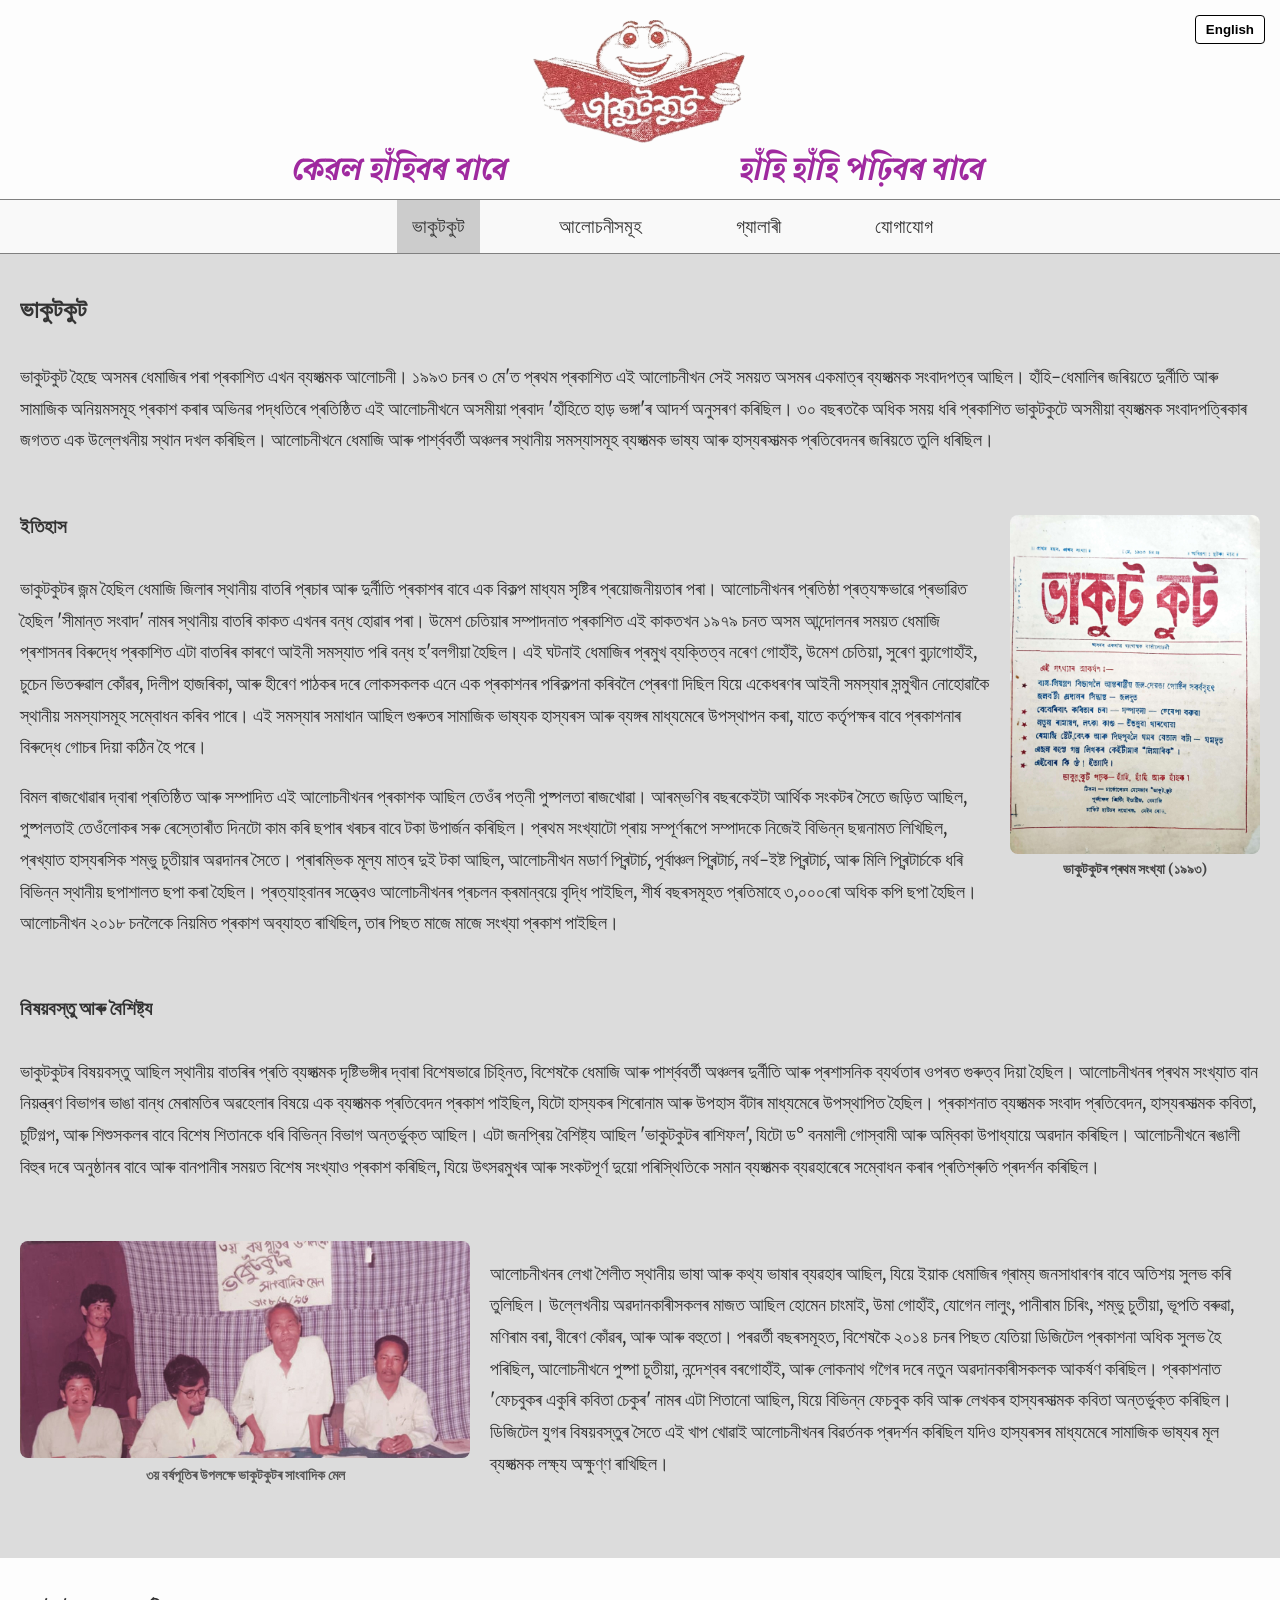
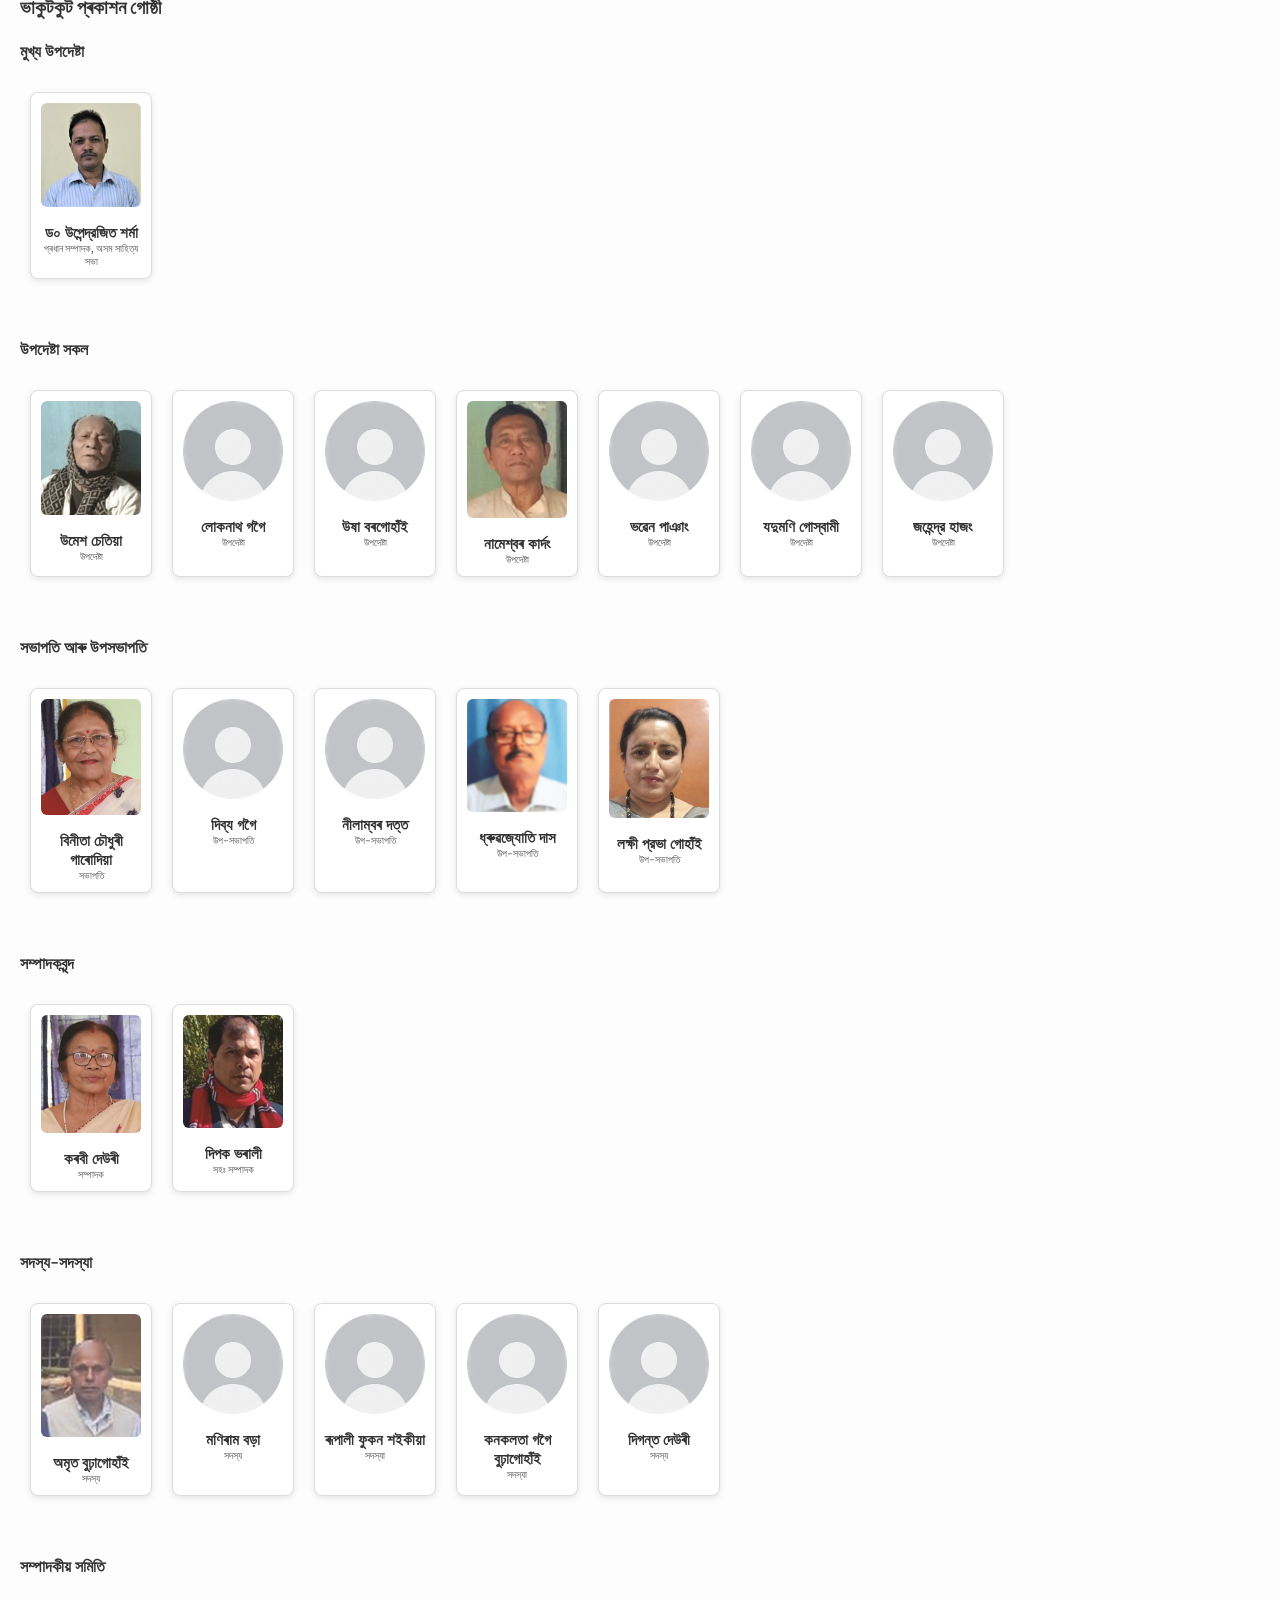
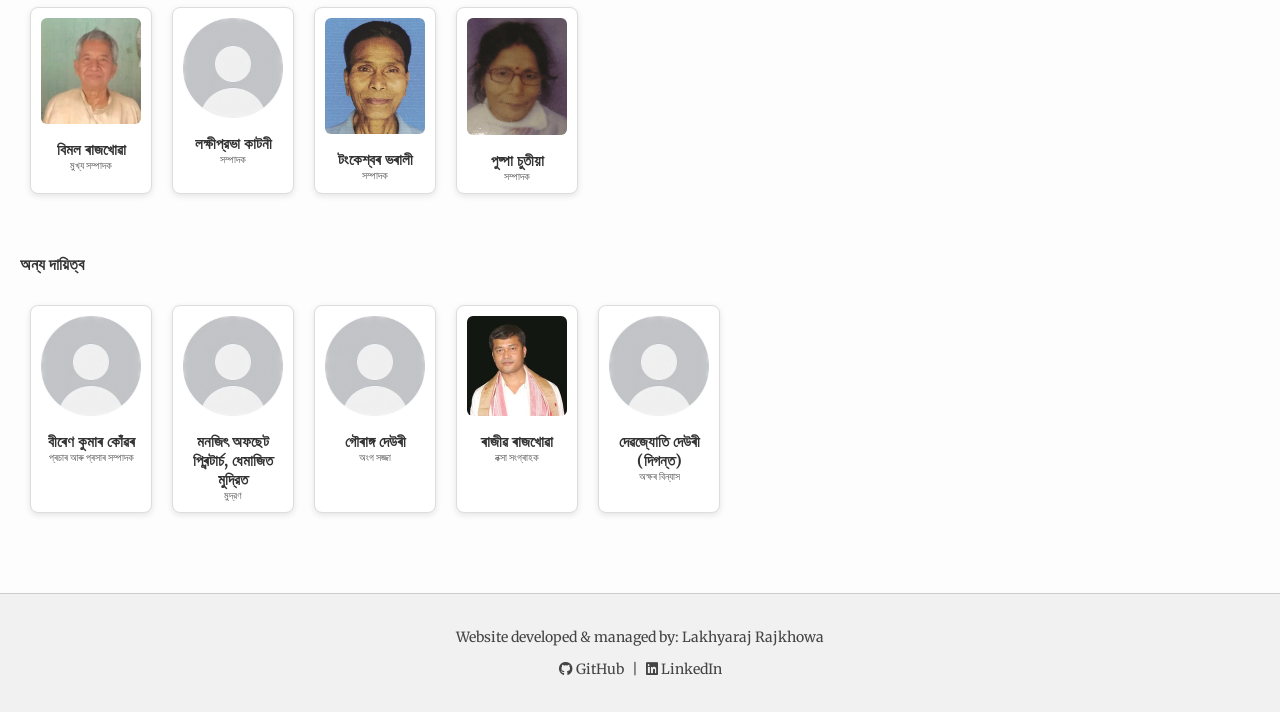
==== index.html @ 88f2692a "Added structured data" ====
<!DOCTYPE html>
<html lang="as">

<head>
  <meta charset="UTF-8">
  <meta name="viewport" content="width=device-width, initial-scale=1.0">
  <title>Bhakutkut</title>

  <meta name="description"
    content="ভাকুটকুট - অসমৰ একমাত্ৰ হাস্য-ব্যংগ বাৰ্তালোচনী | Bhakutkut - Assam's only satirical magazine since 1993." />
  <meta name="keywords"
    content="ভাকুটকুট, হাস্য, ব্যংগ, অসম, ব্যংগ পত্রিকা, Assamese satire, Assamese magazine, Bhakutkut, Assam literature, bhakutkut, vakutkut, bakutkut, bhakutkut printers, bhakut kut, Bhakut kut" />
  <meta name="author" content="ভাকুটকুট প্ৰকাশন গোষ্ঠী | Bhakutkut Publication Group" />

  <meta property="og:title" content="ভাকুটকুট | Bhakutkut " />
  <meta property="og:description"
    content="অসমৰ একমাত্ৰ হাস্য-ব্যংগ বাৰ্তালোচনী | Assam's only satirical magazine since 1993." />
  <meta property="og:url" content="https://bhakutkut.com/" />
  <meta property="og:image" content="https://bhakutkut.com/assets/bhakutkut-preview.jpg" />
  <meta property="og:type" content="website" />

  <meta name="twitter:card" content="summary_large_image" />
  <meta name="twitter:title" content="ভাকুটকুট | Bhakutkut" />
  <meta name="twitter:description"
    content="Assam’s longest running humorous magazine, born in Dhemaji, 1993. Still biting with wit." />
  <meta name="twitter:image" content="https://bhakutkut.com/assets/bhakutkut-preview.jpg" />

  <script type="application/ld+json">
{
  "@context": "https://schema.org",
  "@type": "Organization",
  "name": "Bhakutkut",
  "alternateName": "ভাকুটকুট",
  "url": "https://bhakutkut.com",
  "logo": "https://bhakutkut.com/assets/bhakutkut-preview.jpg",
  "sameAs": [
    "https://github.com/lakhyarajrajkhowa",
    "https://www.linkedin.com/in/lakhyaraj-rajkhowa-885205292/"
  ],
  "founder": {
    "@type": "Person",
    "name": "Bimal Rajkhowa",
    "jobTitle": "Founder & Editor-in-Chief"
  },
  "description": "Bhakutkut is an Assamese satirical magazine founded in 1993 by Mr. Bimal Rajkhowa, aiming to expose social issues through humor.",
  "foundingDate": "1993-05-03",
  "foundingLocation": {
    "@type": "Place",
    "name": "Dhemaji, Assam, India"
  }
}
</script>


  <link href="https://fonts.googleapis.com/css2?family=Merriweather&display=swap" rel="stylesheet">
  <link href="https://fonts.googleapis.com/css2?family=Noto+Serif+Bengali&display=swap" rel="stylesheet">
  <link rel="preconnect" href="https://fonts.googleapis.com">
  <link rel="preconnect" href="https://fonts.gstatic.com" crossorigin>
  <link href="https://fonts.googleapis.com/css2?family=Galada&display=swap" rel="stylesheet">
  <link rel="stylesheet" href="https://cdnjs.cloudflare.com/ajax/libs/font-awesome/6.4.0/css/all.min.css">
  <link rel="stylesheet" href="style.css">
  <link rel="icon" href="https://bhakutkut.com/favicon.png" type="image/png">
  <style src="style.css"> </style>
</head>

<body>
  <header>
    <button id="language-toggle">English</button>

    <div class="logo-container">
      <img src="assets/logo.png" alt="ভাকুটকুট Logo" class="logo">
    </div>

    <div class="tagline">
      <p data-as="কেৱল হাঁহিবৰ বাবে" data-en="কেৱল হাঁহিবৰ বাবে">কেৱল হাঁহিবৰ বাবে</p>
      <p data-as="হাঁহি হাঁহি পঢ়িবৰ বাবে" data-en="হাঁহি হাঁহি পঢ়িবৰ বাবে">হাঁহি হাঁহি পঢ়িবৰ বাবে</p>
    </div>
  </header>

  <nav>
    <a href="index.html" data-as="ভাকুটকুট" data-en="About">ভাকুটকুট</a>
    <a href="publications.html" data-as="আলোচনীসমূহ" data-en="Publications">আলোচনীসমূহ</a>
    <a href="gallery.html" data-as="গ্যালাৰী" data-en="Gallery">গ্যালাৰী</a>
    <a href="contact.html" data-as="যোগাযোগ" data-en="Contact">যোগাযোগ</a>
  </nav>

  <div class="container">

    <section id="about">
      <h1 data-as="ভাকুটকুট" data-en="Bhakutkut">ভকুতকুট</h1>
      <div class="about-section">
        <div class="about-text">
          <p data-as="ভাকুটকুট হৈছে  অসমৰ ধেমাজিৰ পৰা প্ৰকাশিত এখন ব্যঙ্গাত্মক আলোচনী। ১৯৯৩ চনৰ ৩ মে'ত প্ৰথম প্ৰকাশিত এই আলোচনীখন সেই সময়ত অসমৰ একমাত্ৰ ব্যঙ্গাত্মক সংবাদপত্ৰ আছিল। হাঁহি-ধেমালিৰ জৰিয়তে দুৰ্নীতি আৰু সামাজিক অনিয়মসমূহ প্ৰকাশ কৰাৰ অভিনৱ পদ্ধতিৰে প্ৰতিষ্ঠিত এই আলোচনীখনে অসমীয়া প্ৰবাদ 'হাঁহিতে হাড় ভঙ্গা'ৰ আদৰ্শ অনুসৰণ কৰিছিল। ৩০ বছৰতকৈ অধিক সময় ধৰি প্ৰকাশিত ভাকুটকুটে অসমীয়া ব্যঙ্গাত্মক সংবাদপত্ৰিকাৰ জগতত এক উল্লেখনীয় স্থান দখল কৰিছিল। আলোচনীখনে ধেমাজি আৰু পাৰ্শ্ববৰ্তী অঞ্চলৰ স্থানীয় সমস্যাসমূহ ব্যঙ্গাত্মক ভাষ্য আৰু হাস্যৰসাত্মক প্ৰতিবেদনৰ জৰিয়তে তুলি ধৰিছিল।"
            data-en="Bhakutkut (Assamese: ভাকুটকুট) is a satirical magazine published from Dhemaji, Assam, India. First published on May 3, 1993, it was Assam's only satirical news magazine of its time. The magazine was founded with the unique approach of exposing corruption and social irregularities through humor and satire, following the Assamese proverb 'হাঁহিতে হাড় ভঙ্গা' (breaking bones through laughter). Published for over 30 years, Bhakutkut became a significant voice in Assamese satirical journalism, addressing local issues of Dhemaji and surrounding areas through witty commentary and humorous reporting.">
            ভাকুটকুট হৈছে অসমৰ ধেমাজিৰ পৰা প্ৰকাশিত এখন ব্যঙ্গাত্মক আলোচনী। ১৯৯৩ চনৰ ৩ মে'ত প্ৰথম প্ৰকাশিত এই আলোচনীখন
            সেই সময়ত অসমৰ একমাত্ৰ ব্যঙ্গাত্মক সংবাদপত্ৰ আছিল। হাঁহি-ধেমালিৰ জৰিয়তে দুৰ্নীতি আৰু সামাজিক অনিয়মসমূহ
            প্ৰকাশ কৰাৰ অভিনৱ পদ্ধতিৰে প্ৰতিষ্ঠিত এই আলোচনীখনে অসমীয়া প্ৰবাদ "হাঁহিতে হাড় ভঙ্গা"ৰ আদৰ্শ অনুসৰণ কৰিছিল।
            ৩০ বছৰতকৈ অধিক সময় ধৰি প্ৰকাশিত ভাকুটকুটে অসমীয়া ব্যঙ্গাত্মক সংবাদপত্ৰিকাৰ জগতত এক উল্লেখনীয়
            স্থান দখল কৰিছিল। আলোচনীখনে ধেমাজি আৰু পাৰ্শ্ববৰ্তী অঞ্চলৰ স্থানীয় সমস্যাসমূহ ব্যঙ্গাত্মক ভাষ্য আৰু
            হাস্যৰসাত্মক প্ৰতিবেদনৰ জৰিয়তে তুলি ধৰিছিল।
          </p>
        </div>
      </div>

      <figure class="right-figure">
        <img src="assets/cover/Bhakutkut_1st_edition_1993.jpg" loading="lazy" alt="First edition of Bhakutkut">
        <figcaption class="image-caption" data-as="ভাকুটকুটৰ প্ৰথম সংখ্যা (১৯৯৩)"
          data-en="First Edition of Bhakutkut (1993)">
          ভাকুটকুটৰ প্ৰথম সংখ্যা (১৯৯৩)
        </figcaption>
      </figure>


      <h3 data-as="ইতিহাস" data-en="History">The
        ইতিহাস</h3>

      <div class="about-section">
        <div class="about-text">
          <p data-as="ভাকুটকুটৰ জন্ম হৈছিল ধেমাজি জিলাৰ স্থানীয় বাতৰি প্ৰচাৰ আৰু দুৰ্নীতি প্ৰকাশৰ বাবে এক বিকল্প মাধ্যম সৃষ্টিৰ প্ৰয়োজনীয়তাৰ পৰা। আলোচনীখনৰ প্ৰতিষ্ঠা প্ৰত্যক্ষভাৱে প্ৰভাৱিত হৈছিল 'সীমান্ত সংবাদ' নামৰ স্থানীয় বাতৰি কাকত এখনৰ বন্ধ হোৱাৰ পৰা। উমেশ চেতিয়াৰ সম্পাদনাত প্ৰকাশিত এই কাকতখন ১৯৭৯ চনত অসম আন্দোলনৰ সময়ত ধেমাজি প্ৰশাসনৰ বিৰুদ্ধে প্ৰকাশিত এটা বাতৰিৰ কাৰণে আইনী সমস্যাত পৰি বন্ধ হ'বলগীয়া হৈছিল। এই ঘটনাই ধেমাজিৰ প্ৰমুখ ব্যক্তিত্ব নৰেণ গোহাঁই, উমেশ চেতিয়া, সুৰেণ বুঢ়াগোহাঁই, চুচেন ভিতৰুৱাল কোঁৱৰ, দিলীপ হাজৰিকা, আৰু হীৰেণ পাঠকৰ দৰে লোকসকলক এনে এক প্ৰকাশনৰ পৰিকল্পনা কৰিবলৈ প্ৰেৰণা দিছিল যিয়ে একেধৰণৰ আইনী সমস্যাৰ সন্মুখীন নোহোৱাকৈ স্থানীয় সমস্যাসমূহ সম্বোধন কৰিব পাৰে। এই সমস্যাৰ সমাধান আছিল গুৰুতৰ সামাজিক ভাষ্যক হাস্যৰস আৰু ব্যঙ্গৰ মাধ্যমেৰে উপস্থাপন কৰা, যাতে কৰ্তৃপক্ষৰ বাবে প্ৰকাশনাৰ বিৰুদ্ধে গোচৰ দিয়া কঠিন হৈ পৰে।"
            data-en="The inception of Bhakutkut emerged from the necessity to create an alternative platform for reporting local news and exposing corruption in Dhemaji district. The magazine's founding was directly influenced by the closure of 'Simanta Sambad', a local newspaper edited by Umesh Chetia, which had to shut down in 1979 due to legal troubles arising from a news report critical of the Dhemaji administration during the Assam Movement. This incident prompted a group of prominent Dhemaji personalities, including Naren Gohai, Umesh Chetia, Suren Burhagohain, Chusen Bhitoruwal Kowar, Dilip Hazarika, and Hiren Pathak, to conceptualize a publication that could address local issues without facing similar legal challenges. The solution was to present serious social commentary through the medium of humor and satire, making it difficult for authorities to file cases against the publication.">
            ভাকুটকুটৰ জন্ম হৈছিল ধেমাজি জিলাৰ স্থানীয় বাতৰি প্ৰচাৰ আৰু দুৰ্নীতি প্ৰকাশৰ বাবে এক বিকল্প মাধ্যম সৃষ্টিৰ
            প্ৰয়োজনীয়তাৰ পৰা। আলোচনীখনৰ প্ৰতিষ্ঠা প্ৰত্যক্ষভাৱে প্ৰভাৱিত হৈছিল "সীমান্ত সংবাদ" নামৰ স্থানীয় বাতৰি
            কাকত এখনৰ বন্ধ হোৱাৰ পৰা। উমেশ চেতিয়াৰ সম্পাদনাত প্ৰকাশিত এই কাকতখন ১৯৭৯ চনত অসম আন্দোলনৰ সময়ত ধেমাজি
            প্ৰশাসনৰ বিৰুদ্ধে প্ৰকাশিত এটা বাতৰিৰ কাৰণে আইনী সমস্যাত পৰি বন্ধ হ'বলগীয়া হৈছিল। এই ঘটনাই ধেমাজিৰ প্ৰমুখ
            ব্যক্তিত্ব নৰেণ গোহাঁই, উমেশ চেতিয়া, সুৰেণ বুঢ়াগোহাঁই, চুচেন ভিতৰুৱাল কোঁৱৰ, দিলীপ হাজৰিকা, আৰু হীৰেণ
            পাঠকৰ দৰে লোকসকলক এনে এক প্ৰকাশনৰ পৰিকল্পনা কৰিবলৈ প্ৰেৰণা দিছিল যিয়ে একেধৰণৰ আইনী সমস্যাৰ সন্মুখীন
            নোহোৱাকৈ স্থানীয় সমস্যাসমূহ সম্বোধন কৰিব পাৰে। এই সমস্যাৰ সমাধান আছিল গুৰুতৰ সামাজিক ভাষ্যক হাস্যৰস আৰু
            ব্যঙ্গৰ মাধ্যমেৰে উপস্থাপন কৰা, যাতে কৰ্তৃপক্ষৰ বাবে প্ৰকাশনাৰ বিৰুদ্ধে গোচৰ দিয়া কঠিন হৈ পৰে।
          </p>


          <p data-en="The magazine was founded and edited by Bimal Rajkhowa, whose wife Pushpalata Rajkhowa served as the publisher. The early years were marked by significant financial struggles, with Pushpalata working in their small restaurant during the day to earn money for printing costs. The first issue was almost entirely written by the editor himself under various pseudonyms, with contributions from noted humorist Shambhu Chutia. Initially priced at just two rupees, the magazine was printed at various local printing presses including Modern Printers, Purbanchal Printers, North-East Printers, and Mili Printers. Despite the challenges, the magazine's circulation grew steadily, with over 3,000 copies being printed monthly during its peak years. The magazine continued regular publication until 2018, with occasional issues appearing thereafter."
            data-as="বিমল ৰাজখোৱাৰ দ্বাৰা প্ৰতিষ্ঠিত আৰু সম্পাদিত এই আলোচনীখনৰ প্ৰকাশক আছিল তেওঁৰ পত্নী পুষ্পলতা ৰাজখোৱা। আৰম্ভণিৰ বছৰকেইটা আৰ্থিক সংকটৰ সৈতে জড়িত আছিল, পুষ্পলতাই তেওঁলোকৰ সৰু ৰেস্তোৰাঁত দিনটো কাম কৰি ছপাৰ খৰচৰ বাবে টকা উপাৰ্জন কৰিছিল। প্ৰথম সংখ্যাটো প্ৰায় সম্পূৰ্ণৰূপে সম্পাদকে নিজেই বিভিন্ন ছদ্মনামত লিখিছিল, প্ৰখ্যাত হাস্যৰসিক শম্ভু চুতীয়াৰ অৱদানৰ সৈতে। প্ৰাৰম্ভিক মূল্য মাত্ৰ দুই টকা আছিল, আলোচনীখন মডাৰ্ণ প্ৰিন্টাৰ্চ, পূৰ্বাঞ্চল প্ৰিন্টাৰ্চ, নৰ্থ-ইষ্ট প্ৰিন্টাৰ্চ, আৰু মিলি প্ৰিন্টাৰ্চকে ধৰি বিভিন্ন স্থানীয় ছপাশালত ছপা কৰা হৈছিল। প্ৰত্যাহ্বানৰ সত্ত্বেও আলোচনীখনৰ প্ৰচলন ক্ৰমান্বয়ে বৃদ্ধি পাইছিল, শীৰ্ষ বছৰসমূহত প্ৰতিমাহে ৩,০০০ৰো অধিক কপি ছপা হৈছিল। আলোচনীখন ২০১৮ চনলৈকে নিয়মিত প্ৰকাশ অব্যাহত ৰাখিছিল, তাৰ পিছত মাজে মাজে সংখ্যা প্ৰকাশ পাইছিল।">
            বিমল ৰাজখোৱাৰ দ্বাৰা প্ৰতিষ্ঠিত আৰু সম্পাদিত এই আলোচনীখনৰ প্ৰকাশক আছিল তেওঁৰ পত্নী পুষ্পলতা ৰাজখোৱা।
            আৰম্ভণিৰ বছৰকেইটা আৰ্থিক সংকটৰ সৈতে জড়িত আছিল, পুষ্পলতাই তেওঁলোকৰ সৰু ৰেস্তোৰাঁত দিনটো কাম কৰি ছপাৰ খৰচৰ
            বাবে টকা উপাৰ্জন কৰিছিল। প্ৰথম সংখ্যাটো প্ৰায় সম্পূৰ্ণৰূপে সম্পাদকে নিজেই বিভিন্ন ছদ্মনামত লিখিছিল,
            প্ৰখ্যাত হাস্যৰসিক শম্ভু চুতীয়াৰ অৱদানৰ সৈতে। প্ৰাৰম্ভিক মূল্য মাত্ৰ দুই টকা আছিল, আলোচনীখন মডাৰ্ণ
            প্ৰিন্টাৰ্চ, পূৰ্বাঞ্চল প্ৰিন্টাৰ্চ, নৰ্থ-ইষ্ট প্ৰিন্টাৰ্চ, আৰু মিলি প্ৰিন্টাৰ্চকে ধৰি বিভিন্ন স্থানীয়
            ছপাশালত ছপা কৰা হৈছিল। প্ৰত্যাহ্বানৰ সত্ত্বেও আলোচনীখনৰ প্ৰচলন ক্ৰমান্বয়ে বৃদ্ধি পাইছিল, শীৰ্ষ বছৰসমূহত
            প্ৰতিমাহে ৩,০০০ৰো অধিক কপি ছপা হৈছিল। আলোচনীখন ২০১৮ চনলৈকে নিয়মিত প্ৰকাশ অব্যাহত ৰাখিছিল, তাৰ পিছত মাজে
            মাজে সংখ্যা প্ৰকাশ পাইছিল।
          </p>

        </div>
      </div>


      <h3 data-as="বিষয়বস্তু আৰু বৈশিষ্ট্য" data-en="Content and Features">বিষয়বস্তু আৰু বৈশিষ্ট্য</h3>



      <div class="about-section">
        <div class="about-text">
          <p data-as="ভাকুটকুটৰ বিষয়বস্তু আছিল স্থানীয় বাতৰিৰ প্ৰতি ব্যঙ্গাত্মক দৃষ্টিভঙ্গীৰ দ্বাৰা বিশেষভাৱে চিহ্নিত, বিশেষকৈ ধেমাজি আৰু পাৰ্শ্ববৰ্তী অঞ্চলৰ দুৰ্নীতি আৰু প্ৰশাসনিক ব্যৰ্থতাৰ ওপৰত গুৰুত্ব দিয়া হৈছিল। আলোচনীখনৰ প্ৰথম সংখ্যাত বান নিয়ন্ত্ৰণ বিভাগৰ ভাঙা বান্ধ মেৰামতিৰ অৱহেলাৰ বিষয়ে এক ব্যঙ্গাত্মক প্ৰতিবেদন প্ৰকাশ পাইছিল, যিটো হাস্যকৰ শিৰোনাম আৰু উপহাস বঁটাৰ মাধ্যমেৰে উপস্থাপিত হৈছিল। প্ৰকাশনাত ব্যঙ্গাত্মক সংবাদ প্ৰতিবেদন, হাস্যৰসাত্মক কবিতা, চুটিগল্প, আৰু শিশুসকলৰ বাবে বিশেষ শিতানকে ধৰি বিভিন্ন বিভাগ অন্তৰ্ভুক্ত আছিল। এটা জনপ্ৰিয় বৈশিষ্ট্য আছিল 'ভাকুটকুটৰ ৰাশিফল', যিটো ড° বনমালী গোস্বামী আৰু অম্বিকা উপাধ্যায়ে অৱদান কৰিছিল। আলোচনীখনে ৰঙালী বিহুৰ দৰে অনুষ্ঠানৰ বাবে আৰু বানপানীৰ সময়ত বিশেষ সংখ্যাও প্ৰকাশ কৰিছিল, যিয়ে উৎসৱমুখৰ আৰু সংকটপূৰ্ণ দুয়ো পৰিস্থিতিকে সমান ব্যঙ্গাত্মক ব্যৱহাৰেৰে সম্বোধন কৰাৰ প্ৰতিশ্ৰুতি প্ৰদৰ্শন কৰিছিল।"
            data-en="Bhakutkut's content was characterized by its satirical approach to local news, particularly focusing on corruption and administrative failures in Dhemaji and surrounding areas. The magazine's first issue featured a satirical report about the flood control department's negligence in repairing broken embankments, presented through humorous headlines and mock awards. The publication included various sections such as satirical news reports, humorous poetry, short stories, and a special children's section. One of the popular features was 'Bhakutkutor Rashifa' (Bhakutkut's Horoscope), contributed by Dr. Banmali Goswami and Ambika Upadhyay. The magazine also published special issues for occasions like Rangali Bihu and during flood seasons, demonstrating its commitment to addressing both festive and crisis situations with equal satirical treatment.">
            ভাকুটকুটৰ বিষয়বস্তু আছিল স্থানীয় বাতৰিৰ প্ৰতি ব্যঙ্গাত্মক দৃষ্টিভঙ্গীৰ দ্বাৰা বিশেষভাৱে চিহ্নিত, বিশেষকৈ
            ধেমাজি আৰু পাৰ্শ্ববৰ্তী অঞ্চলৰ দুৰ্নীতি আৰু প্ৰশাসনিক ব্যৰ্থতাৰ ওপৰত গুৰুত্ব দিয়া হৈছিল। আলোচনীখনৰ প্ৰথম
            সংখ্যাত বান নিয়ন্ত্ৰণ বিভাগৰ ভাঙা বান্ধ মেৰামতিৰ অৱহেলাৰ বিষয়ে এক ব্যঙ্গাত্মক প্ৰতিবেদন প্ৰকাশ পাইছিল,
            যিটো হাস্যকৰ শিৰোনাম আৰু উপহাস বঁটাৰ মাধ্যমেৰে উপস্থাপিত হৈছিল। প্ৰকাশনাত ব্যঙ্গাত্মক সংবাদ প্ৰতিবেদন,
            হাস্যৰসাত্মক কবিতা, চুটিগল্প, আৰু শিশুসকলৰ বাবে বিশেষ শিতানকে ধৰি বিভিন্ন বিভাগ অন্তৰ্ভুক্ত আছিল। এটা
            জনপ্ৰিয় বৈশিষ্ট্য আছিল "ভাকুটকুটৰ ৰাশিফল", যিটো ড° বনমালী গোস্বামী আৰু অম্বিকা উপাধ্যায়ে অৱদান কৰিছিল।
            আলোচনীখনে ৰঙালী বিহুৰ দৰে অনুষ্ঠানৰ বাবে আৰু বানপানীৰ সময়ত বিশেষ সংখ্যাও প্ৰকাশ কৰিছিল, যিয়ে উৎসৱমুখৰ আৰু
            সংকটপূৰ্ণ দুয়ো পৰিস্থিতিকে সমান ব্যঙ্গাত্মক ব্যৱহাৰেৰে সম্বোধন কৰাৰ প্ৰতিশ্ৰুতি প্ৰদৰ্শন কৰিছিল।
          </p>
        </div>
      </div>


      <figure class="left-figure">
        <img src="assets/gallery/Bhakutkut_3rd_year_meet.jpg" loading="lazy"
          alt="3rd Anniversary Press Conference of Bhakutkut">
        <figcaption class="image-caption" data-as="৩য় বর্ষপূতিৰ উপলক্ষে ভাকুটকুটৰ সাংবাদিক মেল "
          data-en="3rd Anniversary Press Conference of Bhakutkut">
          ৩য় বর্ষপূতিৰ উপলক্ষে ভাকুটকুটৰ সাংবাদিক মেল
        </figcaption>
      </figure>
      <div class="about-section">
        <div class="about-text">
          <p data-as="আলোচনীখনৰ লেখা শৈলীত স্থানীয় ভাষা আৰু কথ্য ভাষাৰ ব্যৱহাৰ আছিল, যিয়ে ইয়াক ধেমাজিৰ গ্ৰাম্য জনসাধাৰণৰ বাবে অতিশয় সুলভ কৰি তুলিছিল। উল্লেখনীয় অৱদানকাৰীসকলৰ মাজত আছিল হোমেন চাংমাই, উমা গোহাঁই, যোগেন লালুং, পানীৰাম চিৰিং, শম্ভু চুতীয়া, ভূপতি বৰুৱা, মণিৰাম বৰা, বীৰেণ কোঁৱৰ, আৰু আৰু বহুতো। পৰৱৰ্তী বছৰসমূহত, বিশেষকৈ ২০১৪ চনৰ পিছত যেতিয়া ডিজিটেল প্ৰকাশনা অধিক সুলভ হৈ পৰিছিল, আলোচনীখনে পুষ্পা চুতীয়া, নন্দেশ্বৰ বৰগোহাঁই, আৰু লোকনাথ গগৈৰ দৰে নতুন অৱদানকাৰীসকলক আকৰ্ষণ কৰিছিল। প্ৰকাশনাত 'ফেচবুকৰ একুৰি কবিতা চেকুৰ' নামৰ এটা শিতানো আছিল, যিয়ে বিভিন্ন ফেচবুক কবি আৰু লেখকৰ হাস্যৰসাত্মক কবিতা অন্তৰ্ভুক্ত কৰিছিল। ডিজিটেল যুগৰ বিষয়বস্তুৰ সৈতে এই খাপ খোৱাই আলোচনীখনৰ বিৱৰ্তনক প্ৰদৰ্শন কৰিছিল যদিও হাস্যৰসৰ মাধ্যমেৰে সামাজিক ভাষ্যৰ মূল ব্যঙ্গাত্মক লক্ষ্য অক্ষুণ্ণ ৰাখিছিল।"
            data-en="The magazine's writing style employed local dialects and colloquialisms, making it highly accessible to the rural population of Dhemaji. Notable contributors included Homen Changmai, Uma Gohai, Jogen Lalung, Paniram Chiring, Shambhu Chutia, Bhupati Baruwa, Maniram Bora, Biren Kowar, and many others. In later years, particularly after 2014 when digital publishing became more accessible, the magazine attracted new contributors including Pushpa Chutia, Nandeshwar Bargohain, and Loknath Gogoi. The publication also featured a section called 'Facebook-or Ekuri Kobita Chekur' (Facebook's Twenty Poems Corner), which included humorous poetry from various Facebook poets and writers. This adaptation to digital age content demonstrated the magazine's evolution while maintaining its core satirical mission of social commentary through humor.">
            আলোচনীখনৰ লেখা শৈলীত স্থানীয় ভাষা আৰু কথ্য ভাষাৰ ব্যৱহাৰ আছিল, যিয়ে ইয়াক ধেমাজিৰ গ্ৰাম্য জনসাধাৰণৰ বাবে
            অতিশয় সুলভ কৰি তুলিছিল। উল্লেখনীয় অৱদানকাৰীসকলৰ মাজত আছিল হোমেন চাংমাই, উমা গোহাঁই, যোগেন লালুং, পানীৰাম
            চিৰিং, শম্ভু চুতীয়া, ভূপতি বৰুৱা, মণিৰাম বৰা, বীৰেণ কোঁৱৰ, আৰু আৰু বহুতো। পৰৱৰ্তী বছৰসমূহত, বিশেষকৈ ২০১৪
            চনৰ পিছত যেতিয়া ডিজিটেল প্ৰকাশনা অধিক সুলভ হৈ পৰিছিল, আলোচনীখনে পুষ্পা চুতীয়া, নন্দেশ্বৰ বৰগোহাঁই, আৰু
            লোকনাথ গগৈৰ দৰে নতুন অৱদানকাৰীসকলক আকৰ্ষণ কৰিছিল। প্ৰকাশনাত "ফেচবুকৰ একুৰি কবিতা চেকুৰ" নামৰ এটা শিতানো
            আছিল, যিয়ে বিভিন্ন ফেচবুক কবি আৰু লেখকৰ হাস্যৰসাত্মক কবিতা অন্তৰ্ভুক্ত কৰিছিল। ডিজিটেল যুগৰ বিষয়বস্তুৰ
            সৈতে এই খাপ খোৱাই আলোচনীখনৰ বিৱৰ্তনক প্ৰদৰ্শন কৰিছিল যদিও হাস্যৰসৰ মাধ্যমেৰে সামাজিক ভাষ্যৰ মূল ব্যঙ্গাত্মক
            লক্ষ্য অক্ষুণ্ণ ৰাখিছিল।
          </p>
        </div>
      </div>
      <div style="clear: both;"></div>


    </section>
  </div>


  <section id="team-section">
    <h3 data-as="ভাকুটকুট প্ৰকাশন গোষ্ঠী" data-en="Bhakutkut Publication Group">ভাকুটকুট প্ৰকাশন গোষ্ঠী</h3>

    <!-- Chief Advisor -->
    <div class="member-row">
      <h4 data-as="মুখ্য উপদেষ্টা" data-en="Chief Advisor">মুখ্য উপদেষ্টা</h4>
      <div class="scroll-row">
        <a href="#" class="member-card">
          <img src="assets/members/Upendrajit_Sharma.jpg" alt="Upendrajit Sharma">
          <span class="member-name" data-as="ড০ উপেন্দ্রজিত শর্মা" data-en="Dr. Upendrajit Sharma">ড০ উপেন্দ্রজিত
            শর্মা</span>
          <span class="member-role" data-as="প্ৰধান সম্পাদক, অসম সাহিত্য সভা"
            data-en="Chief Editor, Assam Sahitya Sabha">প্ৰধান সম্পাদক, অসম সাহিত্য সভা</span>
        </a>
      </div>
    </div>

    <!-- Advisors -->
    <div class="member-row">
      <h4 data-as="উপদেষ্টা সকল" data-en="Advisors">উপদেষ্টা সকলে</h4>
      <div class="scroll-row">
        <a href="#" class="member-card">
          <img src="assets/members/Umesh_Chetia.jpg" alt="Umesh Chetia">
          <span class="member-name" data-as="উমেশ চেতিয়া" data-en="Umesh Chetia">উমেশ চেতিয়া</span>
          <span class="member-role" data-as="উপদেষ্টা" data-en="Advisor">উপদেষ্টা</span>
        </a>
        <a href="#" class="member-card">
          <img src="assets/members/no_profile_pic.jpg" alt="Loknath Gogoi">
          <span class="member-name" data-as="লোকনাথ গগৈ" data-en="Loknath Gogoi">লোকনাথ গগৈ</span>
          <span class="member-role" data-as="উপদেষ্টা" data-en="Advisor">উপদেষ্টা</span>
        </a>
        <a href="#" class="member-card">
          <img src="assets/members/no_profile_pic.jpg" alt="Usha Borgohain">
          <span class="member-name" data-as="উষা বৰগোহাঁই" data-en="Usha Borgohain">উষা বৰগোহাঁই</span>
          <span class="member-role" data-as="উপদেষ্টা" data-en="Advisor">উপদেষ্টা</span>
        </a>
        <a href="#" class="member-card">
          <img src="assets/members/Nameswar_Kardong.jpg" alt="Nameswar Kardang">
          <span class="member-name" data-as="নামেশ্বৰ কাৰ্দং" data-en="Nameswar Kardang">নামেশ্বৰ কাৰ্দং</span>
          <span class="member-role" data-as="উপদেষ্টা" data-en="Advisor">উপদেষ্টা</span>
        </a>
        <a href="#" class="member-card">
          <img src="assets/members/no_profile_pic.jpg" alt="Bhaban Payang">
          <span class="member-name" data-as="ভৱেন পাঞাং" data-en="Bhaban Payang">ভৱেন পাঞাং</span>
          <span class="member-role" data-as="উপদেষ্টা" data-en="Advisor">উপদেষ্টা</span>
        </a>
        <a href="#" class="member-card">
          <img src="assets/members/no_profile_pic.jpg" alt="Yadumoni Goswami">
          <span class="member-name" data-as="যদুমণি গোস্বামী" data-en="Yadumoni Goswami">যদুমণি গোস্বামী</span>
          <span class="member-role" data-as="উপদেষ্টা" data-en="Advisor">উপদেষ্টা</span>
        </a>
        <a href="#" class="member-card">
          <img src="assets/members/no_profile_pic.jpg" alt="Jahendra Hajong">
          <span class="member-name" data-as="জহেন্দ্র হাজং" data-en="Jahendra Hajong">জহেন্দ্র হাজং</span>
          <span class="member-role" data-as="উপদেষ্টা" data-en="Advisor">উপদেষ্টা</span>
        </a>
      </div>
    </div>

    <!-- President & Vice President -->
    <div class="member-row">
      <h4 data-as="সভাপতি আৰু উপসভাপতি" data-en="President & Vice President">সভাপতি আৰু উপসভাপতি</h4>
      <div class="scroll-row">
        <a href="#" class="member-card">
          <img src="assets/members/Binita_Chowdhury_Garodia.jpg" alt="Binita Chowdhury Garodia">
          <span class="member-name" data-as="বিনীতা চৌধুৰী গাৰোদিয়া" data-en="Binita Chowdhury Garodia">বিনীতা চৌধুৰী
            গাৰোদিয়া</span>
          <span class="member-role" data-as="সভাপতি" data-en="President">সভাপতি</span>
        </a>
        <a href="#" class="member-card">
          <img src="assets/members/no_profile_pic.jpg" alt="Divya Gogoi">
          <span class="member-name" data-as="দিব্য গগৈ" data-en="Divya Gogoi">দিব্য গগৈ</span>
          <span class="member-role" data-as="উপ-সভাপতি" data-en="Vice President">উপ-সভাপতি</span>
        </a>
        <a href="#" class="member-card">
          <img src="assets/members/no_profile_pic.jpg" alt="Neelambar Dutta">
          <span class="member-name" data-as="নীলাম্বৰ দত্ত" data-en="Neelambar Dutta">নীলাম্বৰ দত্ত</span>
          <span class="member-role" data-as="উপ-সভাপতি" data-en="Vice President">উপ-সভাপতি</span>
        </a>
        <a href="#" class="member-card">
          <img src="assets/members/Dhruvajyoti_Das.jpg" alt="Dhruvajyoti Das">
          <span class="member-name" data-as="ধ্ৰুৱজ্যোতি দাস" data-en="Dhruvajyoti Das">ধ্ৰুৱজ্যোতি দাস</span>
          <span class="member-role" data-as="উপ-সভাপতি" data-en="Vice President">উপ-সভাপতি</span>
        </a>
        <a href="#" class="member-card">
          <img src="assets/members/Lakhi_Prabha_Gohain.jpg" alt="Lakhi Prabha Gohain">
          <span class="member-name" data-as="লক্ষী প্রভা গোহাঁই" data-en="Lakhi Prabha Gohain">লক্ষী প্রভা গোহাঁই</span>
          <span class="member-role" data-as="উপ-সভাপতি" data-en="Vice President">উপ-সভাপতি</span>
        </a>
      </div>
    </div>

    <!-- Editors -->
    <div class="member-row">
      <h4 data-as="সম্পাদকবৃন্দ" data-en="Editorial Team">সম্পাদকবৃন্দ</h4>
      <div class="scroll-row">
        <a href="#" class="member-card">
          <img src="assets/members/Karabi_Deori.jpg" alt="Karabi Deori">
          <span class="member-name" data-as="কৰবী দেউৰী" data-en="Karabi Deori">কৰবী দেউৰী</span>
          <span class="member-role" data-as="সম্পাদক" data-en="Editor">সম্পাদক</span>
        </a>
        <a href="#" class="member-card">
          <img src="assets/members/Dipak_Bharali.jpg" alt="Dipak Bharali">
          <span class="member-name" data-as="দিপক ভৰালী" data-en="Dipak Bharali">দিপক ভৰালী</span>
          <span class="member-role" data-as="সহঃ সম্পাদক" data-en="Asst. Editor">সহঃ সম্পাদক</span>
        </a>
      </div>
    </div>

    <!-- Members -->
    <div class="member-row">
      <h4 data-as="সদস্য-সদস্যা" data-en="Members">সদস্য-সদস্যা</h4>
      <div class="scroll-row">
        <a href="#" class="member-card">
          <img src="assets/members/Amrit_Buragohain.jpg" alt="Amrit Buragohain">
          <span class="member-name" data-as="অমৃত বুঢ়াগোহাঁই" data-en="Amrit Buragohain">অমৃত বুঢ়াগোহাঁই</span>
          <span class="member-role" data-as="সদস্য" data-en="Member">সদস্য</span>
        </a>
        <a href="#" class="member-card">
          <img src="assets/members/no_profile_pic.jpg" alt="Maniram Bora">
          <span class="member-name" data-as="মণিৰাম বড়া" data-en="Maniram Bora">মণিৰাম বড়া</span>
          <span class="member-role" data-as="সদস্য" data-en="Member">সদস্য</span>
        </a>
        <a href="#" class="member-card">
          <img src="assets/members/no_profile_pic.jpg" alt="Rupali Phukon Saikia">
          <span class="member-name" data-as="ৰূপালী ফুকন শইকীয়া" data-en="Rupali Phukon Saikia">ৰূপালী ফুকন
            শইকীয়া</span>
          <span class="member-role" data-as="সদস্যা" data-en="Member">সদস্যা</span>
        </a>
        <a href="#" class="member-card">
          <img src="assets/members/no_profile_pic.jpg" alt="Kankalata Gogoi Buragohain">
          <span class="member-name" data-as="কনকলতা গগৈ বুঢ়াগোহাঁই" data-en="Kankalata Gogoi Buragohain">কনকলতা গগৈ
            বুঢ়াগোহাঁই</span>
          <span class="member-role" data-as="সদস্যা" data-en="Member">সদস্যা</span>
        </a>
        <a href="#" class="member-card">
          <img src="assets/members/no_profile_pic.jpg" alt="Diganta Deori">
          <span class="member-name" data-as="দিগন্ত দেউৰী" data-en="Diganta Deori">দিগন্ত দেউৰী</span>
          <span class="member-role" data-as="সদস্য" data-en="Member">সদস্য</span>
        </a>
      </div>
    </div>

    <!-- Editorial Committee -->
    <div class="member-row">
      <h4 data-as="সম্পাদকীয় সমিতি" data-en="Editorial Committee">সম্পাদকীয় সমিতি</h4>
      <div class="scroll-row">
        <a href="#" class="member-card">
          <img src="assets/members/Bimal_Rajkhowa.jpg" alt="Bimal Rajkhowa">
          <span class="member-name" data-as="বিমল ৰাজখোৱা" data-en="Bimal Rajkhowa">বিমল ৰাজখোৱা</span>
          <span class="member-role" data-as="মুখ্য সম্পাদক" data-en="Chief Editor">মুখ্য সম্পাদক</span>
        </a>
        <a href="#" class="member-card">
          <img src="assets/members/no_profile_pic.jpg" alt="Lakhiprabha Katani">
          <span class="member-name" data-as="লক্ষীপ্রভা কাটনী" data-en="Lakhiprabha Katani">লক্ষীপ্রভা কাটনী</span>
          <span class="member-role" data-as="সম্পাদক" data-en="Editor">সম্পাদক</span>
        </a>
        <a href="#" class="member-card">
          <img src="assets/members/Tonkeswar_Bharali.jpg" alt="Tonkeswar Bharali">
          <span class="member-name" data-as="টংকেশ্বৰ ভৰালী" data-en="Tonkeswar Bharali">টংকেশ্বৰ ভৰালী</span>
          <span class="member-role" data-as="সম্পাদক" data-en="Editor">সম্পাদক</span>
        </a>
        <a href="#" class="member-card">
          <img src="assets/members/Puspa_Chutia.jpg" alt="Pushpa Chutia">
          <span class="member-name" data-as="পুষ্পা চুতীয়া" data-en="Pushpa Chutia">পুষ্পা চুতীয়া</span>
          <span class="member-role" data-as="সম্পাদক" data-en="Editor">সম্পাদক</span>
        </a>
      </div>
    </div>

    <!-- Additional Roles -->
    <div class="member-row">
      <h4 data-as="অন্য দায়িত্ব" data-en="Other Responsibilities">অন্য দায়িত্ব</h4>
      <div class="scroll-row">
        <a href="#" class="member-card">
          <img src="assets/members/no_profile_pic.jpg" alt="Biren Kumar Konwar">
          <span class="member-name" data-as="বীৰেণ কুমাৰ কোঁৱৰ" data-en="Biren Kumar Konwar">বীৰেণ কুমাৰ কোঁৱৰ</span>
          <span class="member-role" data-as="প্ৰচাৰ আৰু প্ৰসাৰ সম্পাদক" data-en="Publicity & Circulation Editor">প্ৰচাৰ
            আৰু প্ৰসাৰ সম্পাদক</span>
        </a>
        <a href="#" class="member-card">
          <img src="assets/members/no_profile_pic.jpg" alt="Printing">
          <span class="member-name" data-as="মনজিৎ অফছেট প্ৰিন্টাৰ্চ, ধেমাজিত মুদ্রিত"
            data-en="Manjit Offset Printers, Printed at Dhemaji">মনজিৎ অফছেট প্ৰিন্টাৰ্চ, ধেমাজিত মুদ্রিত</span>
          <span class="member-role" data-as="মুদ্রণ" data-en="Printing">মুদ্রণ</span>
        </a>
        <a href="#" class="member-card">
          <img src="assets/members/no_profile_pic.jpg" alt="Gauranga Deuri">
          <span class="member-name" data-as="গৌৰাঙ্গ দেউৰী" data-en="Gauranga Deuri">গৌৰাঙ্গ দেউৰী</span>
          <span class="member-role" data-as="অংগ সজ্জা" data-en="Design">অংগ সজ্জা</span>
        </a>
        <a href="#" class="member-card">
          <img src="assets/members/Rajib_Rajkhowa.jpg" alt="Rajib Rajkhowa">
          <span class="member-name" data-as="ৰাজীৱ ৰাজখোৱা" data-en="Rajib Rajkhowa">ৰাজীৱ ৰাজখোৱা</span>
          <span class="member-role" data-as="নক্সা সংগ্ৰাহক" data-en="Layout Collector">নক্সা সংগ্ৰাহক</span>
        </a>
        <a href="#" class="member-card">
          <img src="assets/members/no_profile_pic.jpg" alt="Debajyoti Deuri">
          <span class="member-name" data-as="দেৱজ্যোতি দেউৰী (দিগন্ত)" data-en="Debajyoti Deuri (Diganta)">দেৱজ্যোতি
            দেউৰী (দিগন্ত)</span>
          <span class="member-role" data-as="অক্ষৰ বিন্যাস" data-en="Font Composition">অক্ষৰ বিন্যাস</span>
        </a>
      </div>
    </div>
  </section>


  <footer>

    <p data-as="Website developed & managed by: Lakhyaraj Rajkhowa"
      data-en="Website developed & managed by: Lakhyaraj Rajkhowa">
      Website developed & managed by: Lakhyaraj Rajkhowa
    </p>

    <p>
      <a href="https://github.com/lakhyarajrajkhowa" target="_blank">
        <i class="fab fa-github"></i> GitHub
      </a> |
      <a href="https://in.linkedin.com/in/lakhyaraj-rajkhowa-885205292" target="_blank">
        <i class="fab fa-linkedin"></i> LinkedIn
      </a>
    </p>
  </footer>


  <script src="script.js"></script>

</body>

</html>
---- style.css ----
header {
     position: relative;
     padding-top: 10px;
 }

 #language-toggle {
     position: absolute;
     top: 15px;
     right: 15px;
     padding: 6px 10px;
     background-color: #fff;
     border: 1px solid black;
     border-radius: 4px;
     cursor: pointer;
     font-weight: bold;
     z-index: 10;
 }

 .logo-container {
     text-align: center;
     margin-top: 10px;
     margin-bottom: 0px;
 }

 .logo {
     max-width: 250px;
     height: auto;
 }

 .tagline {
     display: flex;
     justify-content: center;
     gap: 18%;
     flex-wrap: nowrap;
     overflow-x: auto;
     padding: 10 10px;
     margin-top: px;
     margin-bottom: px;
     color: rgb(159, 41, 159);
 }

 .tagline p {
     font-family: "Galada", cursive;
     font-weight: 400;
     font-style: normal;
     margin: 0;
     font-size: 200%;
     white-space: nowrap;
     ;
 }

 nav {
     display: flex;
     position: sticky;
     top: 0;
     z-index: 1000;
     justify-content: center;
     background-color: #f9f9f9;
     border-top: 1px solid grey;
     border-bottom:  1px solid grey;
     /* border-bottom: 1px solid grey; */

     font-family: system-ui, -apple-system, BlinkMacSystemFont, 'Segoe UI', Roboto, Oxygen, Ubuntu, Cantarell, 'Open Sans', 'Helvetica Neue', sans-serif;
     font-size: 1.2em;


 }

 nav a {
     color: #333;
     padding: 15px;
     text-decoration: none;
     margin-left: 5%;
 }

 nav a:hover {
     background-color: #ccc;
 }

 nav a.active {
     background-color: #ccc;
 }



 .container {

     padding: 20px;
     margin: 0%;
     background-color: #dcdcdc;

 }
#team-section {

     padding: 20px;
     margin: 0%;
     

 }

 .about-section {

     display: flex;
     flex-wrap: wrap;
     align-items: flex-start;
     gap: 30px;
     margin-bottom: 40px;
 }

 .about-text {

     flex: 1 1 60%;
     line-height: 1.8;
     font-size: 1.1em;
 }

 
 .right-figure {
  float: right;
  width: 250px;              /* Adjust based on your image */
  margin: 0 0 20px 20px;     /* Top-right-bottom-left margins */
  text-align: center;
}

.right-figure img {
  width: 100%;
  height: auto;
  display: block;
  border-radius: 8px;
}

.right-figure figcaption {
  font-size: 14px;
  color: #444;
  margin-top: 6px;
}


.left-figure {
  float: left;
  width: 450px;              /* Adjust based on your image */
  margin: 0 20px 20px 0;     /* Top-right-bottom-left margins */
  text-align: center;     /* Center caption text */
}

.left-figure img {
  width: 100%;              /* Make image fill the figure */
  height: auto;   
   display: block;
  border-radius: 8px;          /* Maintain aspect ratio */
}

.left-figure figcaption {
  font-size: 14px;
  color: #555;
  margin-top: 8px;
}

.image-caption {
    text-align: center;
    font-weight: bold;
    font-size: 1rem;
    margin-bottom: 30px;
    color: #333;
}
 .team-section {
  margin: 40px 20px;
}

.team-section h2 {
  margin-bottom: 15px;
  font-size: 1.6em;
  text-align: left;
  padding-left: 10px;
}

.team-wrapper {
  position: relative;
  overflow: hidden;
}

.team-scroll {
  display: flex;
  gap: 20px;
  overflow-x: auto;
  padding: 10px;
  scroll-behavior: smooth;
  scrollbar-width: none; /* Firefox */
}

.team-scroll::-webkit-scrollbar {
  display: none;
}

.member-card {
  flex: 0 0 auto;
  width: 140px;
  text-align: center;
  padding: 10px;
  border: 1px solid #ccc;
  border-radius: 10px;
  background: #fff;
  box-shadow: 0 2px 6px rgba(0, 0, 0, 0.1);
  text-decoration: none;
  color: inherit;
  transition: transform 0.3s ease;
}

.member-card:hover {
  transform: scale(1.05);
}

.member-card img {
  width: 100%;
  height: auto;
  object-fit: cover;
  border-radius: 8px;
  transition: transform 0.3s ease;
}

.member-card:hover img {
  transform: scale(1.05);
}

.member-name {
  display: block;
  margin-top: 8px;
  font-weight: bold;
  font-size: 14px;
}

.member-role {
  font-size: 13px;
  color: #666;
}

/* Arrows */
.scroll-btn {
  position: absolute;
  top: 50%;
  transform: translateY(-50%);
  background-color: rgba(255, 255, 255, 0.9);
  border: none;
  font-size: 24px;
  cursor: pointer;
  padding: 5px 10px;
  z-index: 1;
  opacity: 0;
  transition: opacity 0.3s ease;
}

.team-wrapper:hover .scroll-btn {
  opacity: 1;
}

.scroll-btn.left {
  left: 0;
}

.scroll-btn.right {
  right: 0;
}


 body {
     font-family: 'Merriweather', serif;
     background-color: #fdfdfd;
     color: #333;
     margin: 0;
     padding: 0;
 }

 .sort-controls {
     display: flex;
     align-items: center;

     text-align: right;
     margin: 20px;
     font-size: 14px;
 }


 .sort-controls label {
     margin-right: 10px;
     font-weight: bold;
 }

 .sort-controls select {
     padding: 5px 10px;
     font-size: 14px;
     border-radius: 6px;
     border: 1px solid #ccc;
     background-color: #f9f9f9;
     cursor: pointer;
     transition: all 0.2s ease-in-out;
 }

 .sort-controls select:hover {
     background-color: #efefef;
 }

 .year-section {
     margin: 60px 0;
 }

 .year-section h3 {
     font-size: 28px;
     margin-bottom: 20px;
     border-bottom: 2px solid #aaa;
     padding-bottom: 5px;
     text-align: left;
     padding-left: 20px;
     color: #444;
 }

 .books-grid {
     display: grid;
     grid-template-columns: repeat(4, 1fr);
     gap: 20px;
     justify-items: center;
 }

 .book-card {
     width: 280px;
     box-shadow: 0 2px 6px rgba(0, 0, 0, 0.1);
     position: relative;
     background-color: #fff;
     padding: 10px;
     border-radius: 6px;
     overflow: hidden;
 }

 .book-card a.preview {
     position: relative;
     display: block;
 }

 .book-card img {
     width: 100%;
     object-fit: cover;
     border-radius: 4px;
     margin-bottom: 5px;
     display: block;
 }

 /* Eye icon initially hidden */
 .preview-icon {
     position: absolute;
     top: 50%;
     left: 50%;
     transform: translate(-50%, -50%);
     font-size: 30px;
     opacity: 0;
     transition: opacity 0.3s ease;
     pointer-events: none;
     color: rgba(0, 0, 0, 0.4);
 }

 /* Show eye icon only on hover */
 .book-card:hover .preview-icon {
     opacity: 1;
 }



 .book-title {
     margin: 0;
     font-size: 16px;
     color: #222;
 }

 .book-buttons {
     margin-top: 10px;
     margin-bottom: 10px;
 }

 .book-buttons .btn.download {
     background-color: #ccc;
     color: #fff;
     padding: 2px 6px 2px 0px;
     border: none;
     border-radius: 0px;
     font-weight: bold;
     font-size: 12px;
     text-decoration: none;
     display: inline-block;
     box-shadow: 0 2px 6px rgba(0, 0, 0, 0.15);
     transition: background-color 0.3s ease, transform 0.2s ease;
 }

 .book-buttons .btn.download:hover {
     background-color: #e2e6ea;
     transform: translateY(-2px);
 }


 .published-work {
     padding: 0px;
     text-align: left;
 }



 .year-section {
     margin-bottom: 40px;
 }

 .year-section h3 {
     font-size: 20px;
     margin-bottom: 10px;
     border-bottom: 1px solid #ccc;
 }

 
 .book-card:hover {
     animation: thumbnailZoomAnimation 100ms linear 10ms 1 forwards;
 }

 team-section {
  padding: 40px 20px;
  background-color: #fefefe;
}

#team-section h2 {
  text-align: center;
  font-size: 2rem;
  margin-bottom: 40px;
}

.member-row {
  margin-bottom: 50px;
}

.member-row h3 {
  font-size: 1.4rem;
  font-weight: bold;
  margin: 0 0 15px 10px;
}

.scroll-row {
  display: flex;
  gap: 20px;
  overflow-x: auto;
  padding: 10px;
  scroll-snap-type: x mandatory;
}

.member-card {
  flex: 0 0 auto;
  width: 100px;
  background: white;
  border: 1px solid #ddd;
  border-radius: 8px;
  padding: 10px;
  scroll-snap-align: start;
  text-align: center;
  box-shadow: 0 2px 6px rgba(0, 0, 0, 0.1);
}

.member-card img {
  width: 100%;
  height: auto;
  object-fit: cover;
  border-radius: 6px;
}

.member-name {
  display: block;
  font-weight: bold;
  margin-top: 12px;
  font-size: 0.95rem;
}

.member-role {
  display: block;
  font-size: 10px;
  color: #555;
}
 @keyframes thumbnailZoomAnimation {
     to {
         transform: scale(110%);
     }
 }



footer {
  background-color: #f1f1f1;
  color: #444;
  text-align: center;
  padding: 20px;
  border-top: 1px solid #ccc;
  font-size: 14px;
}

footer a {
  color: #444;
  text-decoration: none;
  margin: 0 5px;
  transition: color 0.3s ease;
}

footer a:hover {
  color: #d12d2d; /* optional red accent */
}
footer p {
  white-space: nowrap;
  overflow-wrap: break-word;
}


 @media (max-width: 500px) {
     body {
         font-size: 15px;
     }
     .about-section{
      font-size: 120%;
     }

     .tagline p {
         font-size: 110%;
     }

     nav a {
         font-size: 70%;
         ;
     }

     .logo {
         width: 150px;
     }

     #language-toggle {
         top: 10px;
         right: 10px;
         padding: 4px 6px;
         font-size: 90%;
     }

     #language-toggle {
         top: 10px;
         right: 10px;
         padding: 4px 6px;
         font-size: 85%;
     }

     .about-text {
         font-size: 0.85em;
     }

    .right-figure{
        float: none;
        width: 240px;
    }
     .left-figure{
        float: none;
        width: 300px;
    }      
     .image-caption {
         font-size: 14px;
     }
     .member-card{
        width: 80px;
        padding: 8px;
     }
     .member-card img{
        width: 100%;
        height: auto;
     }
     .member-name, .member-role {
            font-size: 10px;
        }
  
     .books-grid {
         grid-template-columns: repeat(2, 1fr);
         gap: 10px;
     }

     .book-card {
         width: 140px;
     }

     .book-title {
         font-size: 12px;
     }

     .book-buttons {
         justify-content: center;
     }

     .book-buttons .btn.download {
         font-size: 10px;
         padding: 2px 4px;

     }

     .year-section h3 {
         font-size: 18px;
         padding-left: 10px;
     }

     .sort-controls {
         flex-direction: row;
         justify-content: flex-start;
         font-size: 12px;
         margin: 5px 5px 5px 0px;
         gap: 0px;
         position: absolute;

     }

     .sort-controls select {
         font-size: 12px;
         padding: 4px 8px;
     }

     .gallery-item{
        width: 300px;
        height: auto;
 }
 footer {
  
  font-size: 12px;
}
 }
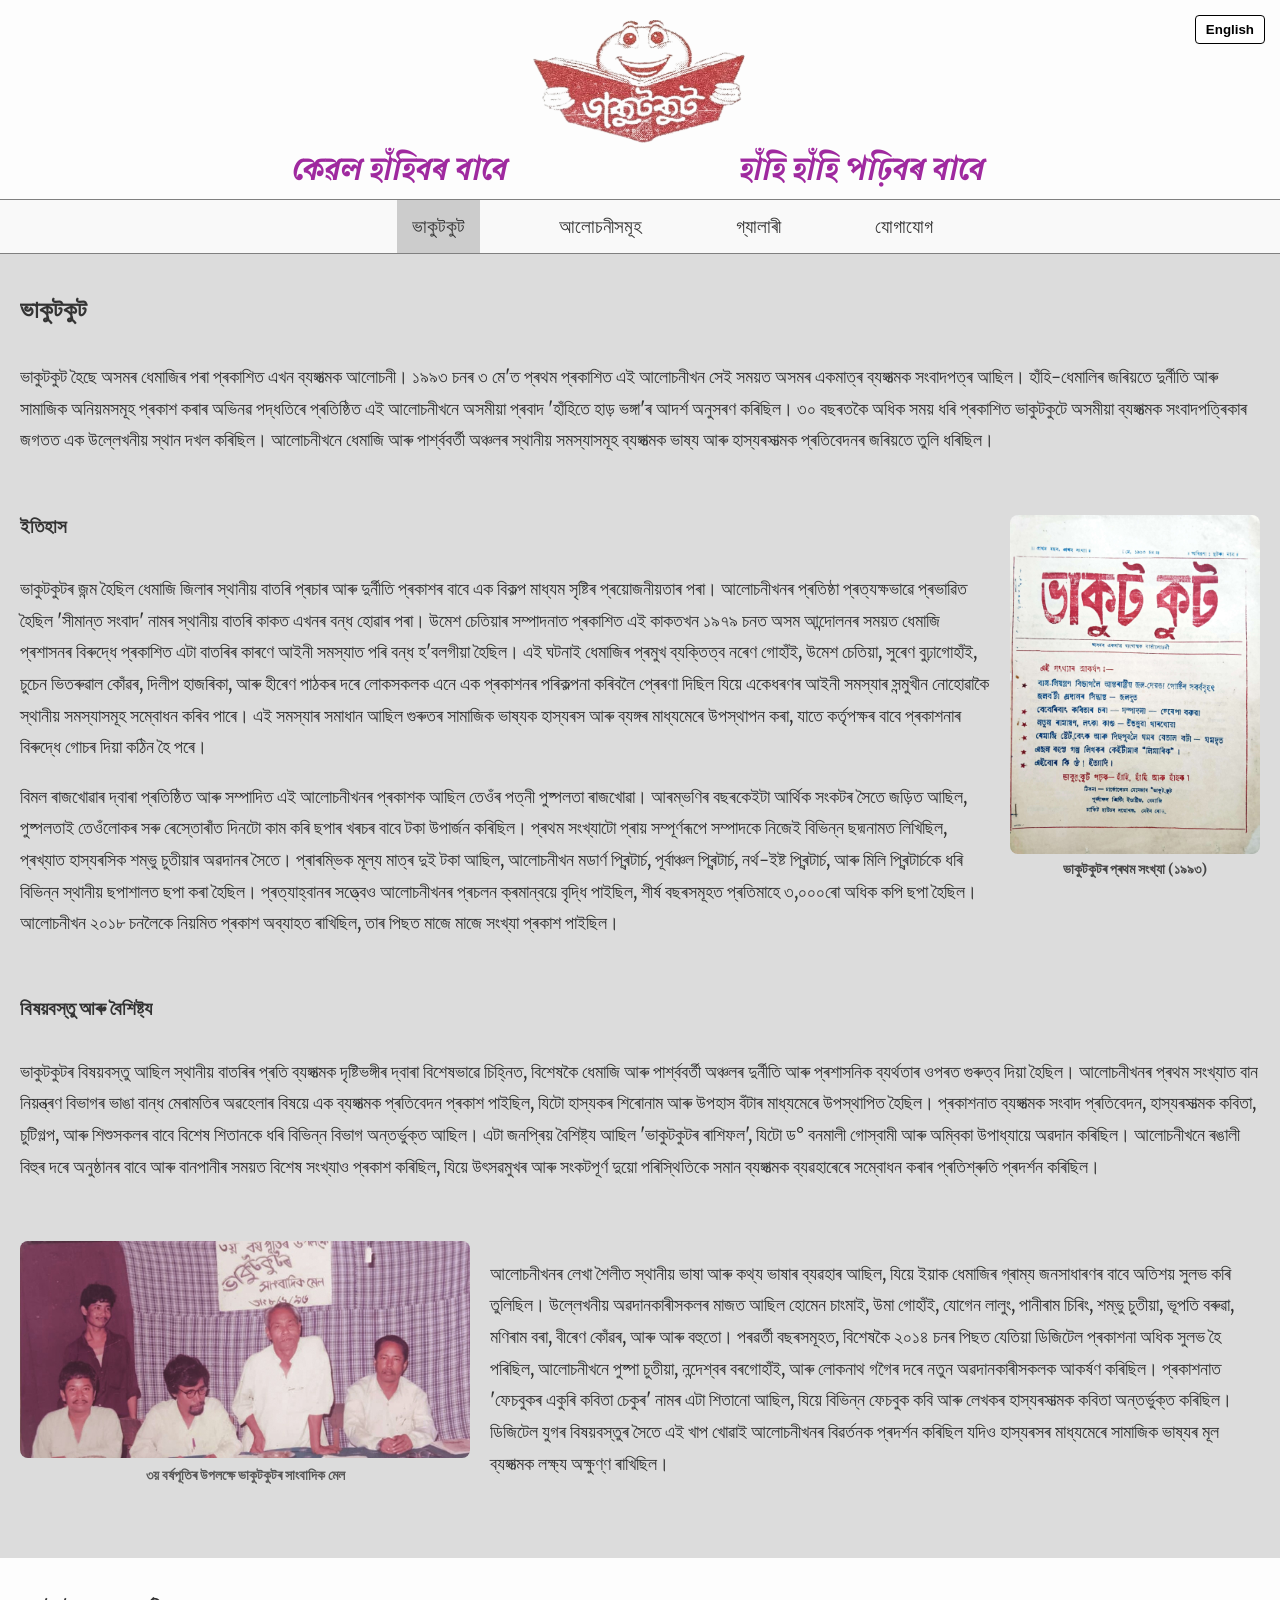
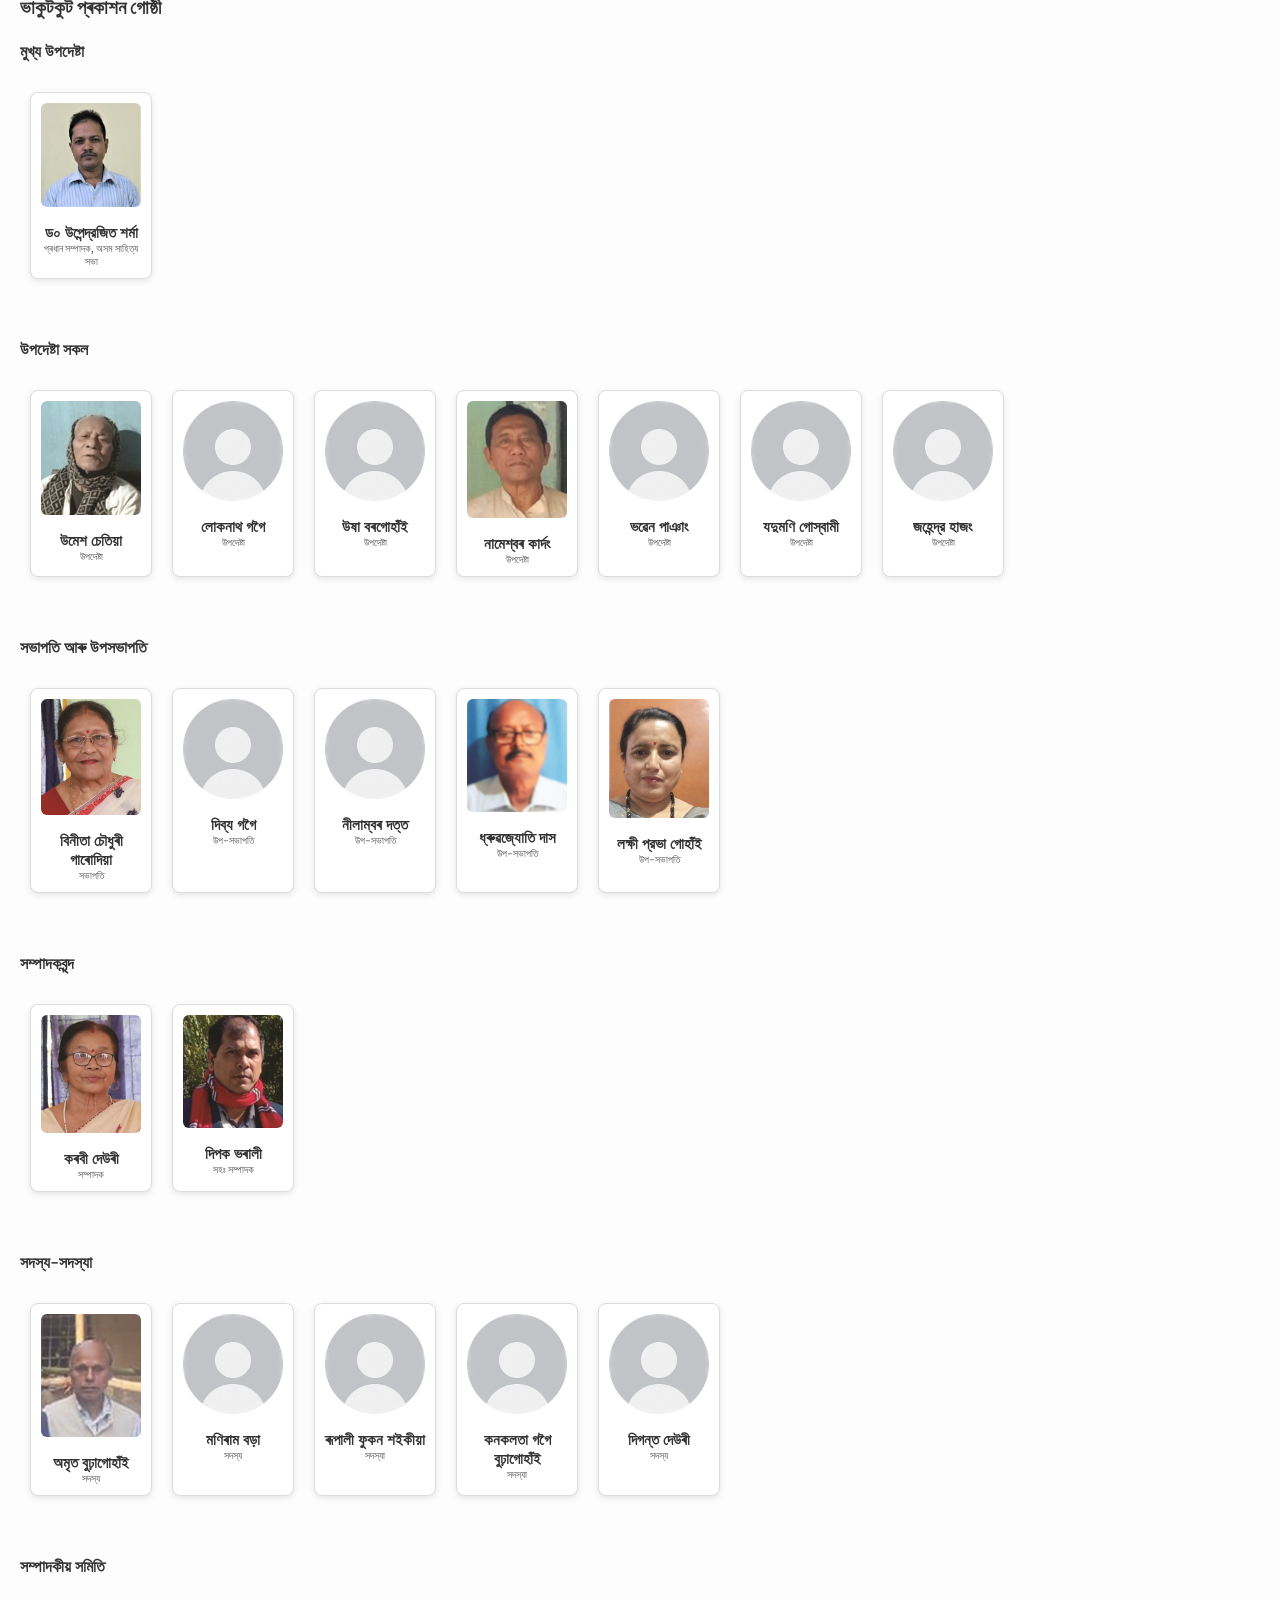
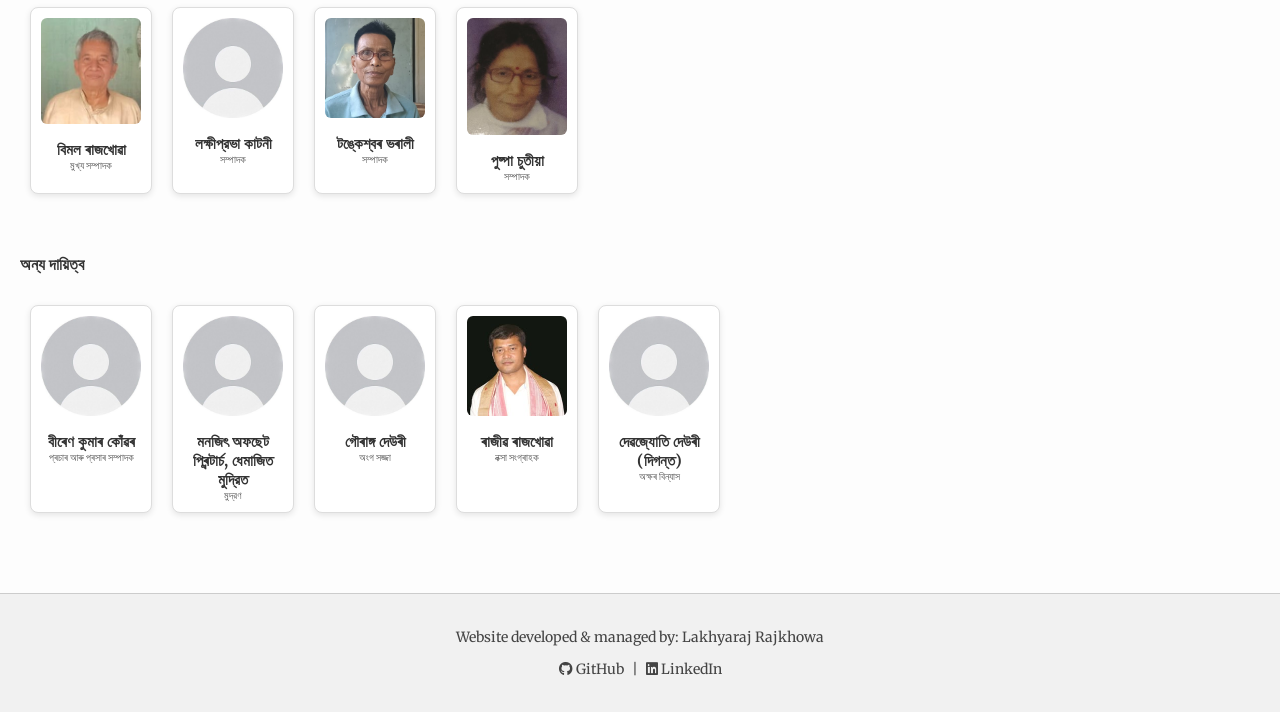
==== commit bcfd7120: "Edited tonkeswar_bharali.html" ====
--- a/index.html
+++ b/index.html
@@ -59,7 +59,12 @@
   <link href="https://fonts.googleapis.com/css2?family=Galada&display=swap" rel="stylesheet">
   <link rel="stylesheet" href="https://cdnjs.cloudflare.com/ajax/libs/font-awesome/6.4.0/css/all.min.css">
   <link rel="stylesheet" href="style.css">
-  <link rel="icon" href="https://bhakutkut.com/favicon.png" type="image/png">
+  <link rel="shortcut icon" href="https://bhakutkut.com/assets/favicon.ico" type="image/x-icon">
+  <link rel="icon" href="https://bhakutkut.com/assets/favicon_32x32.png" sizes="32x32">
+  <link rel="icon" href="https://bhakutkut.com/assets/favicon_48x48.png" sizes="48x48">
+  <link rel="icon" href="https://bhakutkut.com/assets/favicon_64x64.png" sizes="64x64">
+  <link rel="icon" href="https://bhakutkut.com/assets/favicon_96x96.png" sizes="96x96">
+  <link rel="icon" href="https://bhakutkut.com/assets/favicon_144x144.png" sizes="144x144">
   <style src="style.css"> </style>
 </head>
 
@@ -343,7 +348,7 @@
     <div class="member-row">
       <h4 data-as="সম্পাদকীয় সমিতি" data-en="Editorial Committee">সম্পাদকীয় সমিতি</h4>
       <div class="scroll-row">
-        <a href="#" class="member-card">
+        <a href="members/Bimal_Rajkhowa/bimal_rajkhowa.html" class="member-card">
           <img src="assets/members/Bimal_Rajkhowa.jpg" alt="Bimal Rajkhowa">
           <span class="member-name" data-as="বিমল ৰাজখোৱা" data-en="Bimal Rajkhowa">বিমল ৰাজখোৱা</span>
           <span class="member-role" data-as="মুখ্য সম্পাদক" data-en="Chief Editor">মুখ্য সম্পাদক</span>
@@ -353,9 +358,9 @@
           <span class="member-name" data-as="লক্ষীপ্রভা কাটনী" data-en="Lakhiprabha Katani">লক্ষীপ্রভা কাটনী</span>
           <span class="member-role" data-as="সম্পাদক" data-en="Editor">সম্পাদক</span>
         </a>
-        <a href="#" class="member-card">
+        <a href="members/Tonkeswar_ Bharali/tonkeswar_bharali.html" class="member-card">
           <img src="assets/members/Tonkeswar_Bharali.jpg" alt="Tonkeswar Bharali">
-          <span class="member-name" data-as="টংকেশ্বৰ ভৰালী" data-en="Tonkeswar Bharali">টংকেশ্বৰ ভৰালী</span>
+          <span class="member-name" data-as="টঙ্কেশ্বৰ ভৰালী" data-en="Tonkeswar Bharali">টঙ্কেশ্বৰ ভৰালী</span>
           <span class="member-role" data-as="সম্পাদক" data-en="Editor">সম্পাদক</span>
         </a>
         <a href="#" class="member-card">
@@ -425,4 +430,4 @@
 
 </body>
 
-</html>+</html>
--- a/style.css
+++ b/style.css
@@ -523,7 +523,7 @@
 
      nav a {
          font-size: 70%;
-         ;
+         margin-left: 2%;
      }
 
      .logo {
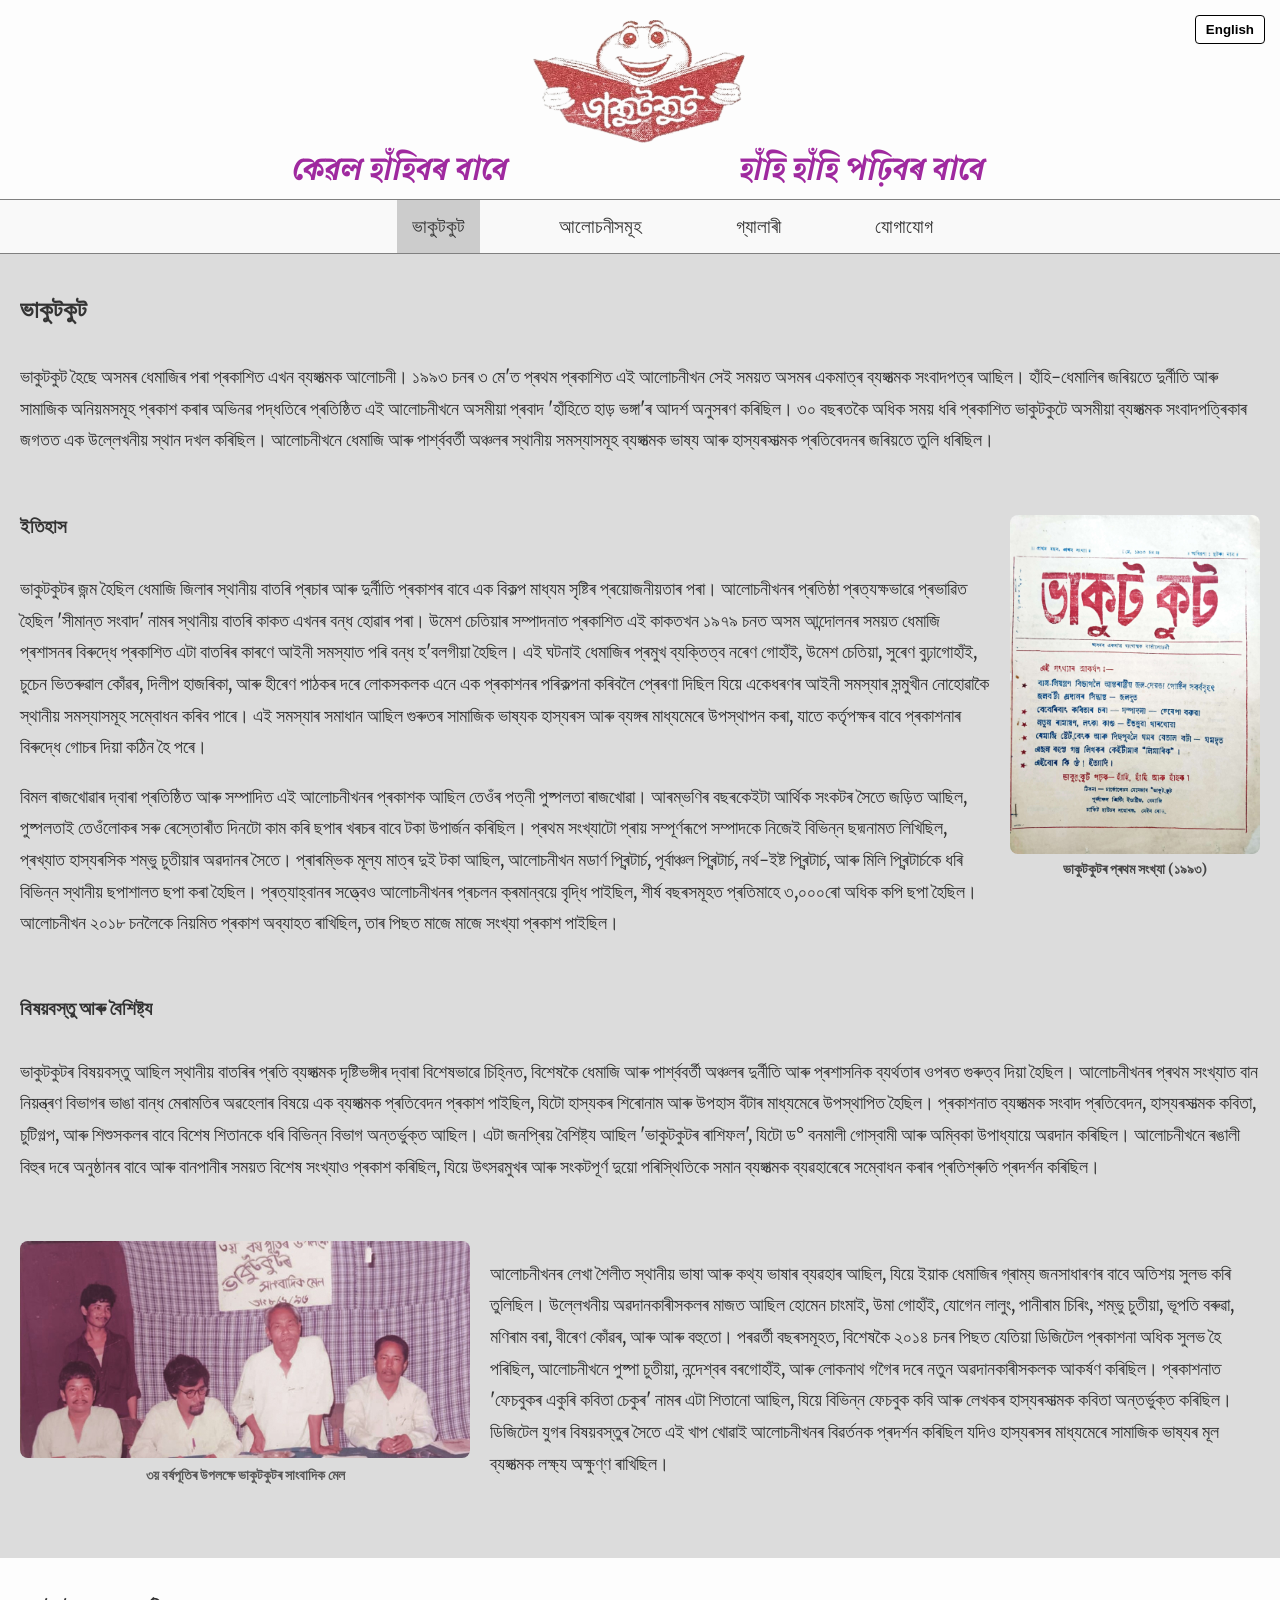
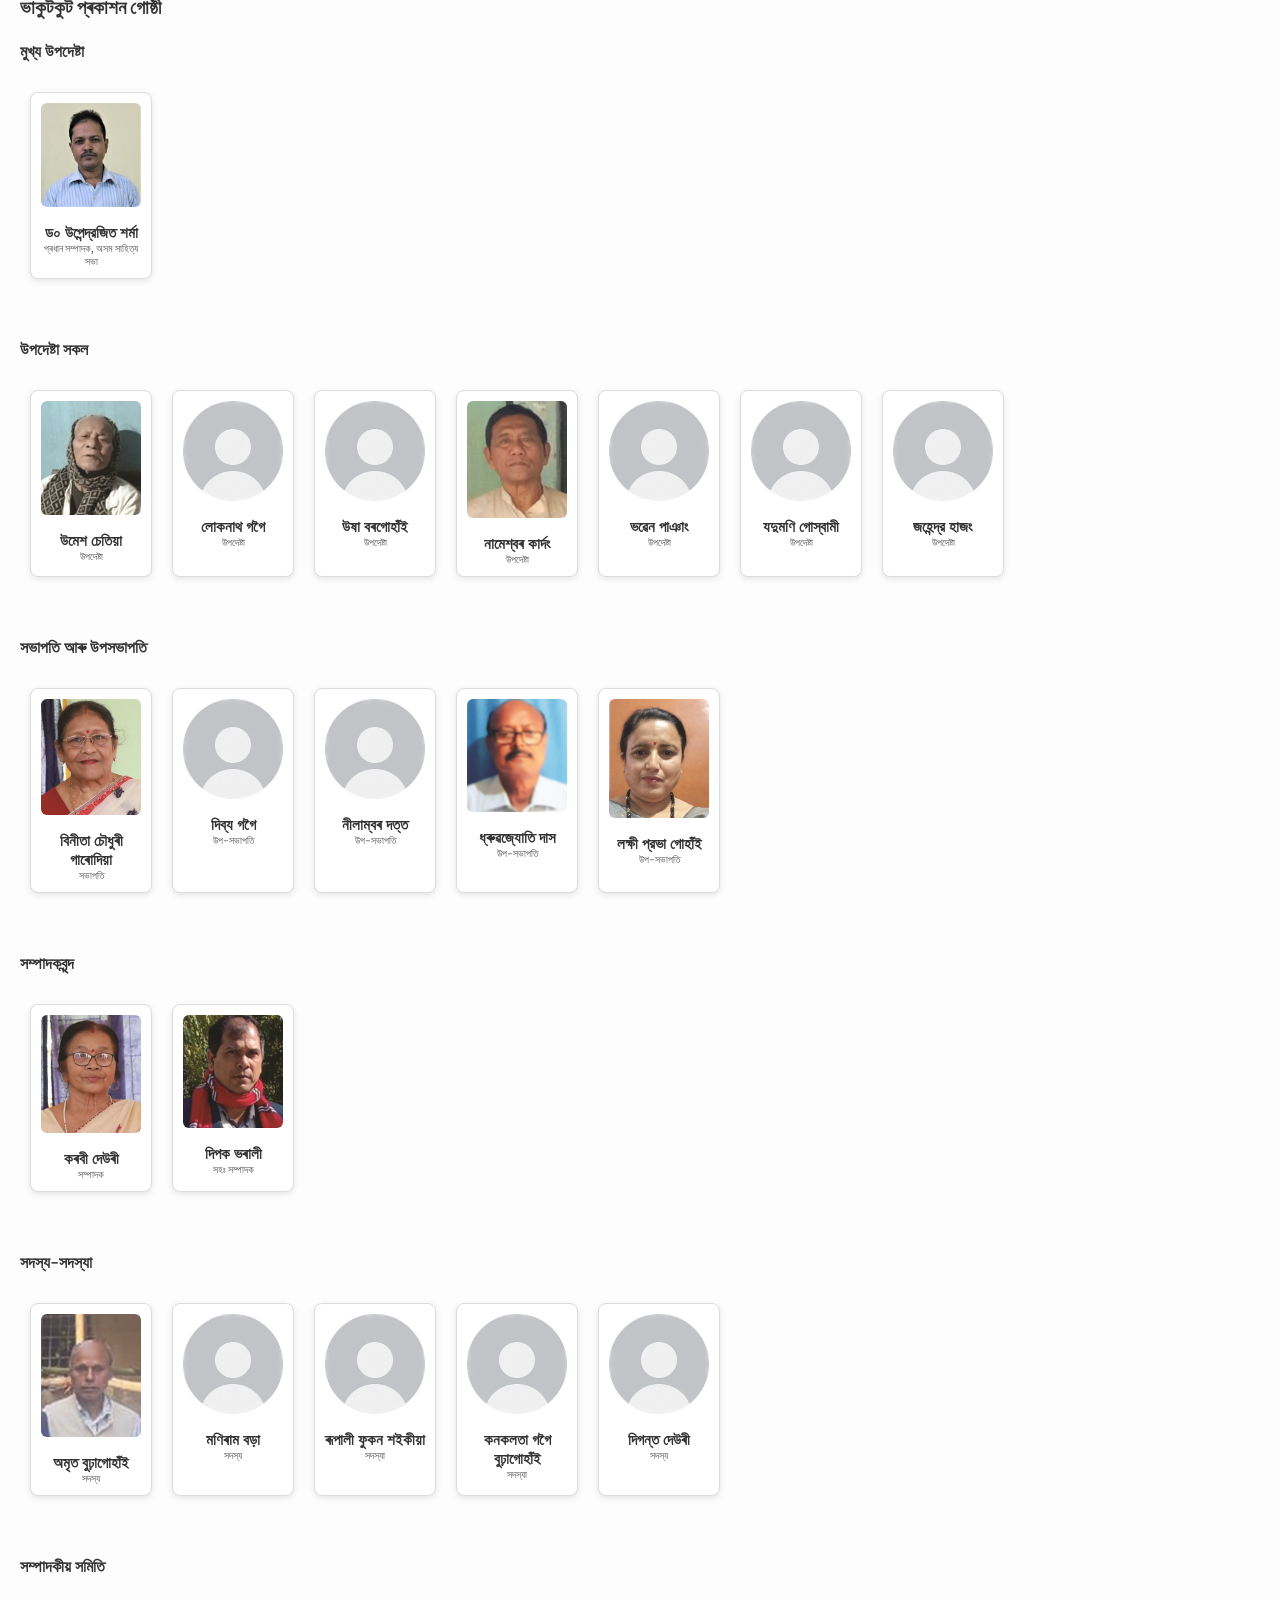
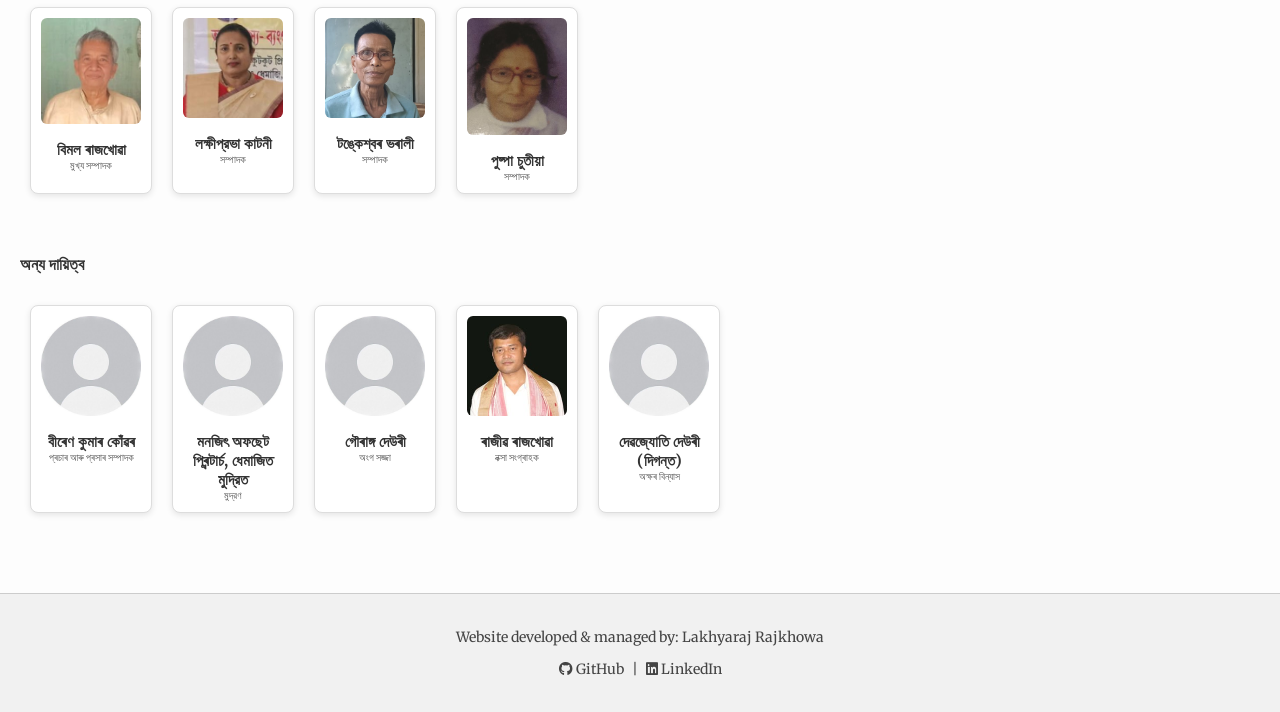
==== commit 8ba5b5cd: "Added image for members/Lakhiprabha_katani" ====
--- a/index.html
+++ b/index.html
@@ -354,7 +354,7 @@
           <span class="member-role" data-as="মুখ্য সম্পাদক" data-en="Chief Editor">মুখ্য সম্পাদক</span>
         </a>
         <a href="#" class="member-card">
-          <img src="assets/members/no_profile_pic.jpg" alt="Lakhiprabha Katani">
+          <img src="assets/members/Lakhiprabha_katani.jpeg" alt="Lakhiprabha Katani">
           <span class="member-name" data-as="লক্ষীপ্রভা কাটনী" data-en="Lakhiprabha Katani">লক্ষীপ্রভা কাটনী</span>
           <span class="member-role" data-as="সম্পাদক" data-en="Editor">সম্পাদক</span>
         </a>
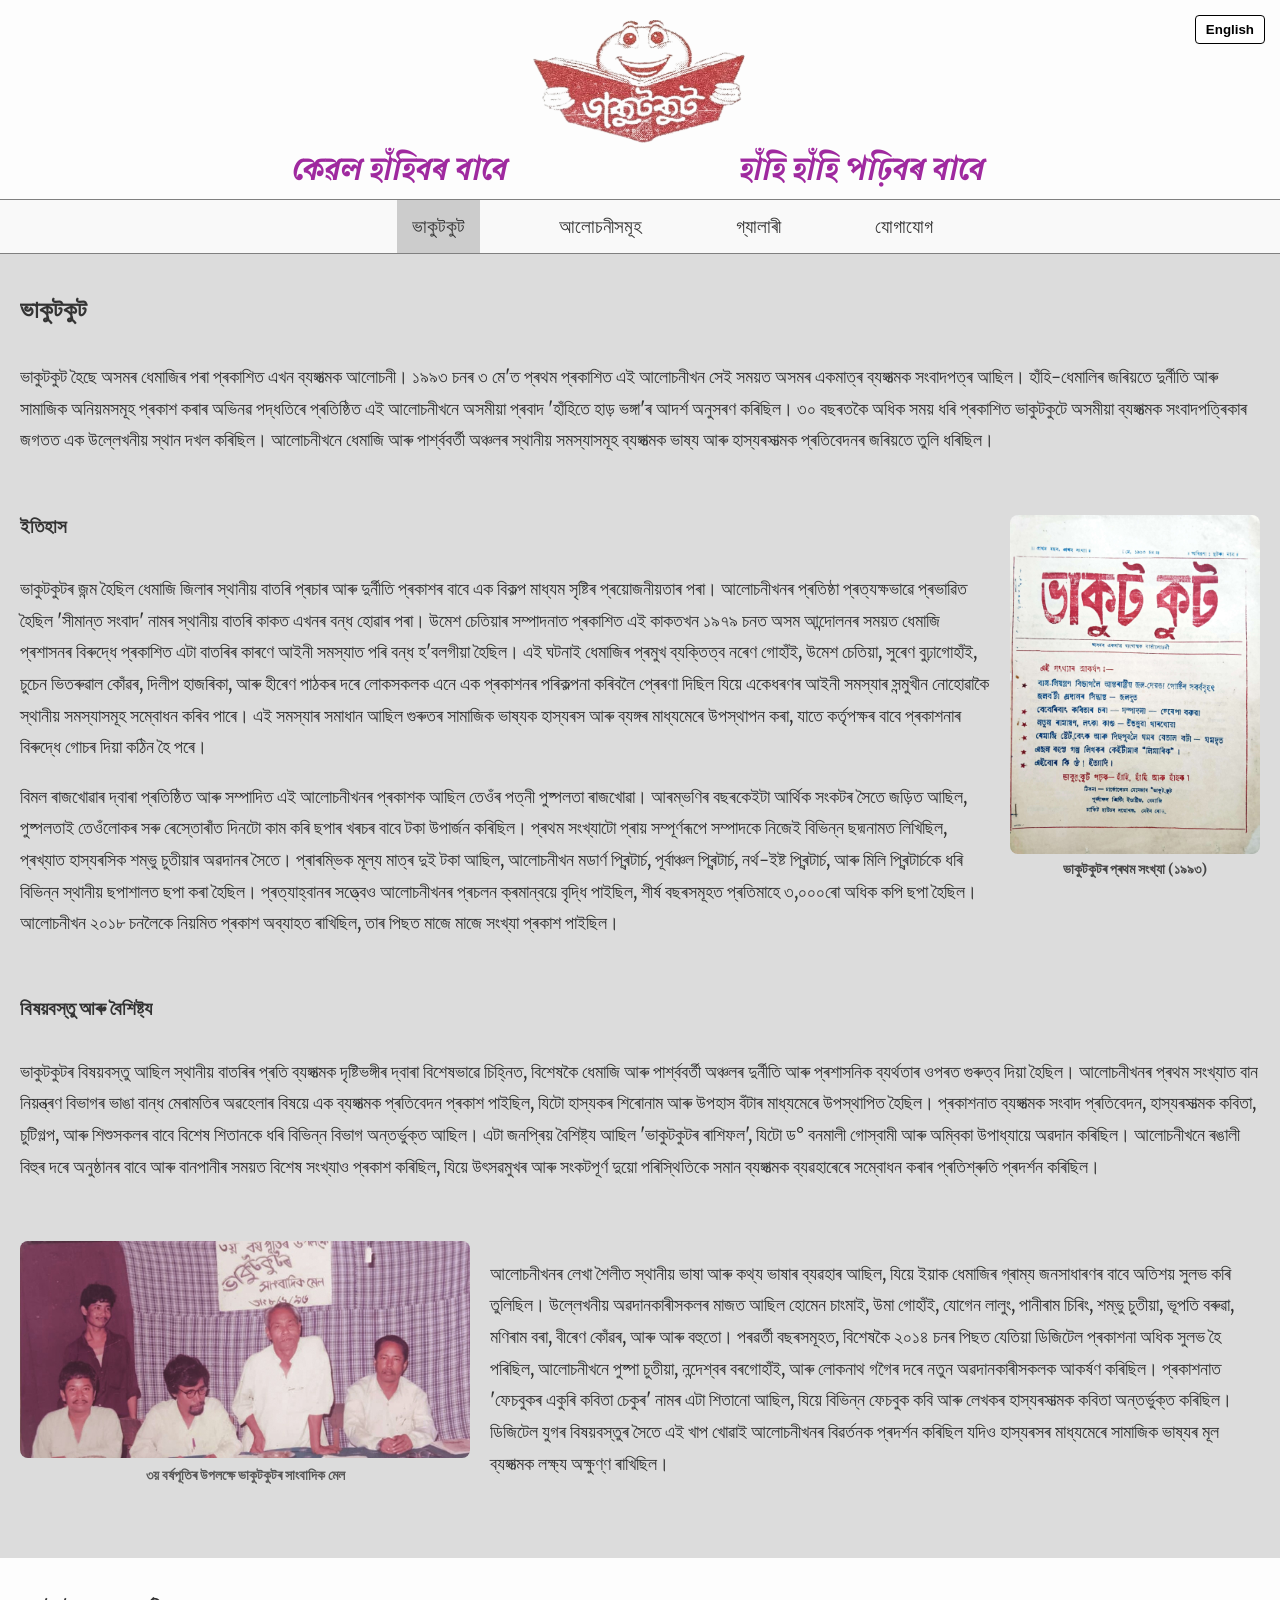
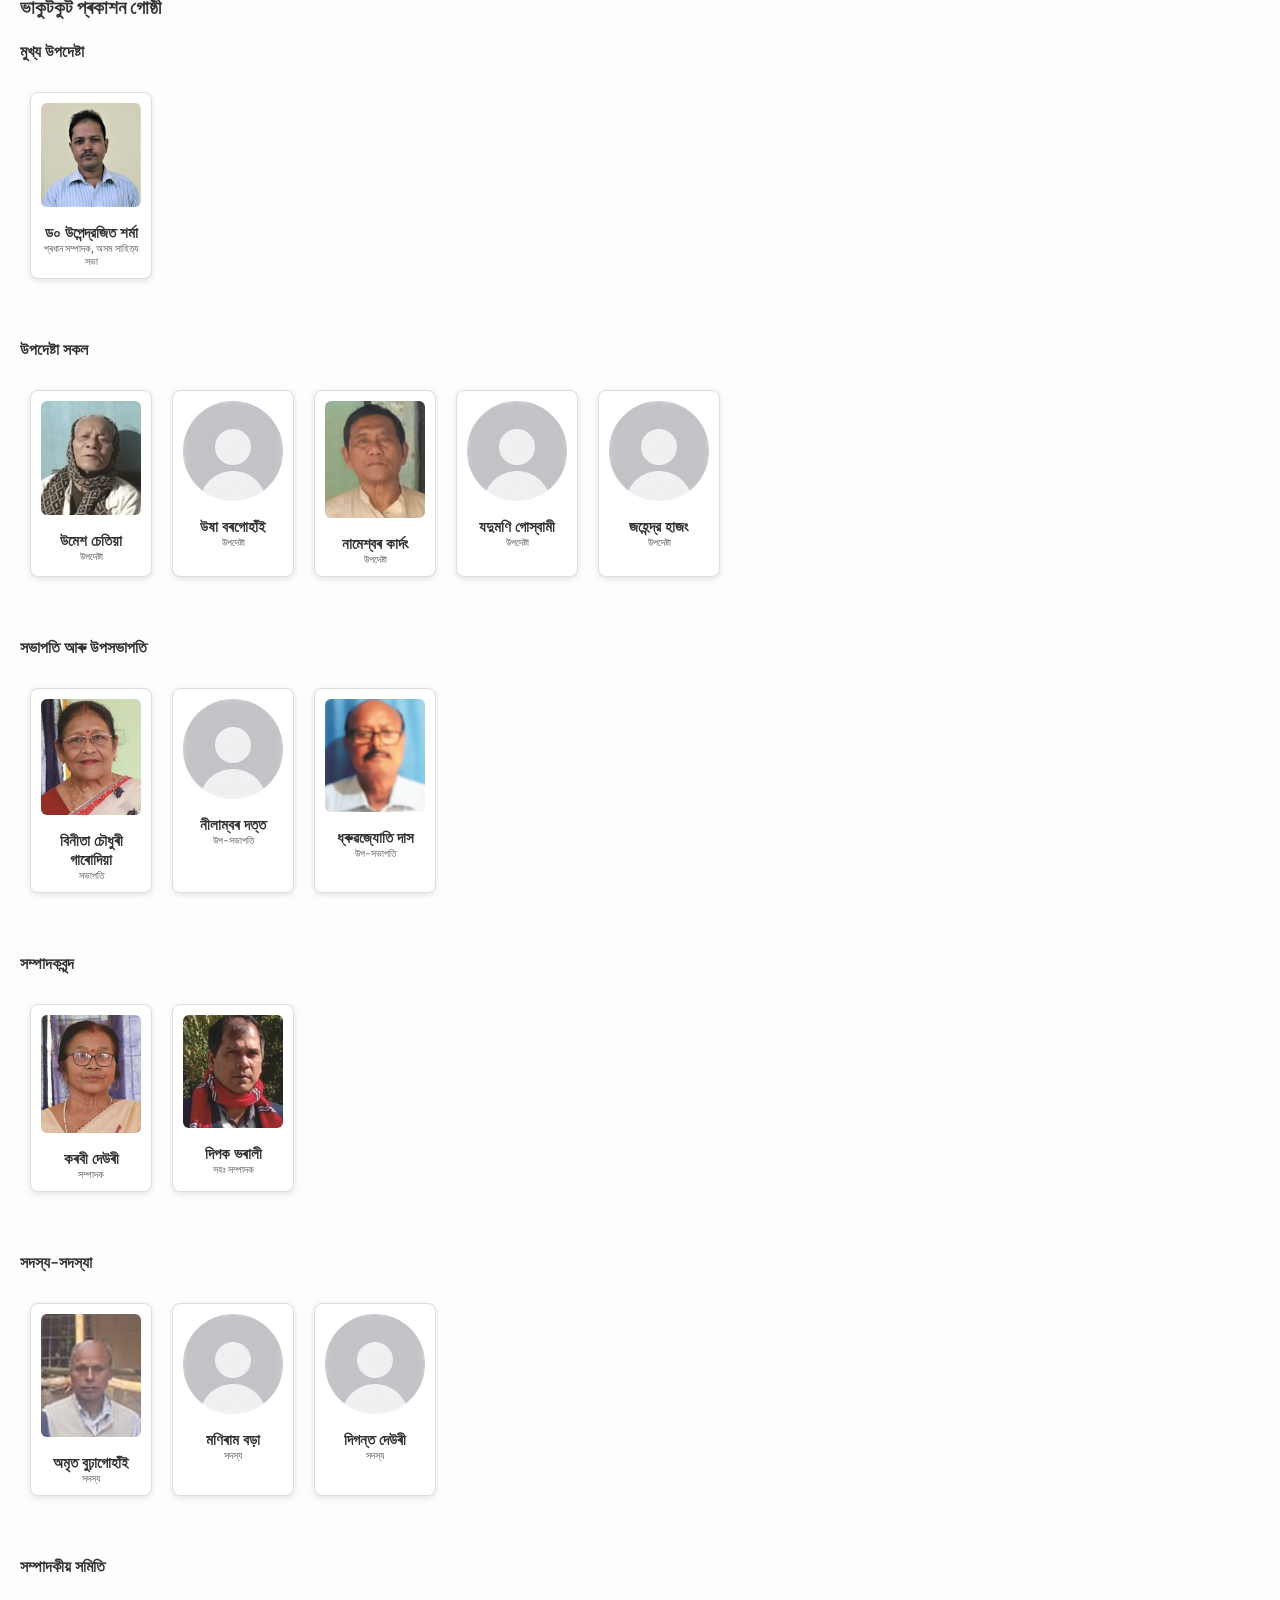
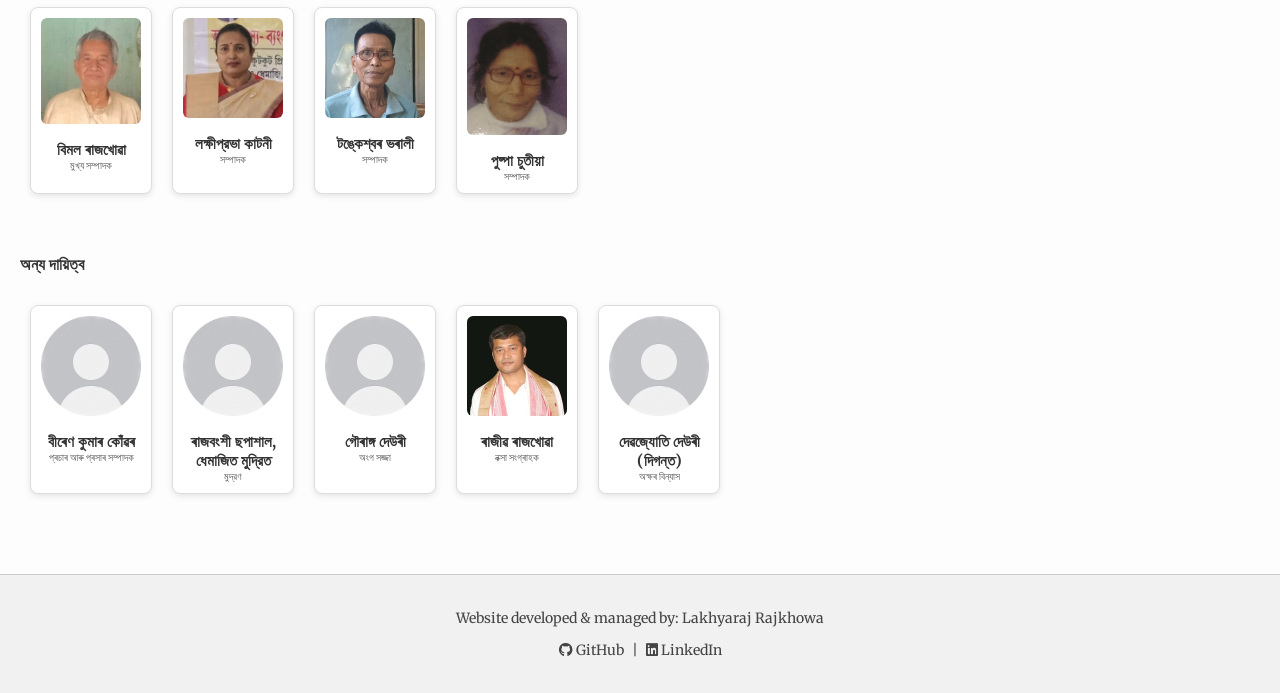
==== commit 320a3754: "Added 2nd & 3rd edition (2026) ; removed some members" ====
--- a/index.html
+++ b/index.html
@@ -227,11 +227,7 @@
           <span class="member-name" data-as="উমেশ চেতিয়া" data-en="Umesh Chetia">উমেশ চেতিয়া</span>
           <span class="member-role" data-as="উপদেষ্টা" data-en="Advisor">উপদেষ্টা</span>
         </a>
-        <a href="#" class="member-card">
-          <img src="assets/members/no_profile_pic.jpg" alt="Loknath Gogoi">
-          <span class="member-name" data-as="লোকনাথ গগৈ" data-en="Loknath Gogoi">লোকনাথ গগৈ</span>
-          <span class="member-role" data-as="উপদেষ্টা" data-en="Advisor">উপদেষ্টা</span>
-        </a>
+
         <a href="#" class="member-card">
           <img src="assets/members/no_profile_pic.jpg" alt="Usha Borgohain">
           <span class="member-name" data-as="উষা বৰগোহাঁই" data-en="Usha Borgohain">উষা বৰগোহাঁই</span>
@@ -242,11 +238,7 @@
           <span class="member-name" data-as="নামেশ্বৰ কাৰ্দং" data-en="Nameswar Kardang">নামেশ্বৰ কাৰ্দং</span>
           <span class="member-role" data-as="উপদেষ্টা" data-en="Advisor">উপদেষ্টা</span>
         </a>
-        <a href="#" class="member-card">
-          <img src="assets/members/no_profile_pic.jpg" alt="Bhaban Payang">
-          <span class="member-name" data-as="ভৱেন পাঞাং" data-en="Bhaban Payang">ভৱেন পাঞাং</span>
-          <span class="member-role" data-as="উপদেষ্টা" data-en="Advisor">উপদেষ্টা</span>
-        </a>
+       
         <a href="#" class="member-card">
           <img src="assets/members/no_profile_pic.jpg" alt="Yadumoni Goswami">
           <span class="member-name" data-as="যদুমণি গোস্বামী" data-en="Yadumoni Goswami">যদুমণি গোস্বামী</span>
@@ -270,11 +262,7 @@
             গাৰোদিয়া</span>
           <span class="member-role" data-as="সভাপতি" data-en="President">সভাপতি</span>
         </a>
-        <a href="#" class="member-card">
-          <img src="assets/members/no_profile_pic.jpg" alt="Divya Gogoi">
-          <span class="member-name" data-as="দিব্য গগৈ" data-en="Divya Gogoi">দিব্য গগৈ</span>
-          <span class="member-role" data-as="উপ-সভাপতি" data-en="Vice President">উপ-সভাপতি</span>
-        </a>
+      
         <a href="#" class="member-card">
           <img src="assets/members/no_profile_pic.jpg" alt="Neelambar Dutta">
           <span class="member-name" data-as="নীলাম্বৰ দত্ত" data-en="Neelambar Dutta">নীলাম্বৰ দত্ত</span>
@@ -285,11 +273,7 @@
           <span class="member-name" data-as="ধ্ৰুৱজ্যোতি দাস" data-en="Dhruvajyoti Das">ধ্ৰুৱজ্যোতি দাস</span>
           <span class="member-role" data-as="উপ-সভাপতি" data-en="Vice President">উপ-সভাপতি</span>
         </a>
-        <a href="#" class="member-card">
-          <img src="assets/members/Lakhi_Prabha_Gohain.jpg" alt="Lakhi Prabha Gohain">
-          <span class="member-name" data-as="লক্ষী প্রভা গোহাঁই" data-en="Lakhi Prabha Gohain">লক্ষী প্রভা গোহাঁই</span>
-          <span class="member-role" data-as="উপ-সভাপতি" data-en="Vice President">উপ-সভাপতি</span>
-        </a>
+       
       </div>
     </div>
 
@@ -323,18 +307,6 @@
           <img src="assets/members/no_profile_pic.jpg" alt="Maniram Bora">
           <span class="member-name" data-as="মণিৰাম বড়া" data-en="Maniram Bora">মণিৰাম বড়া</span>
           <span class="member-role" data-as="সদস্য" data-en="Member">সদস্য</span>
-        </a>
-        <a href="#" class="member-card">
-          <img src="assets/members/no_profile_pic.jpg" alt="Rupali Phukon Saikia">
-          <span class="member-name" data-as="ৰূপালী ফুকন শইকীয়া" data-en="Rupali Phukon Saikia">ৰূপালী ফুকন
-            শইকীয়া</span>
-          <span class="member-role" data-as="সদস্যা" data-en="Member">সদস্যা</span>
-        </a>
-        <a href="#" class="member-card">
-          <img src="assets/members/no_profile_pic.jpg" alt="Kankalata Gogoi Buragohain">
-          <span class="member-name" data-as="কনকলতা গগৈ বুঢ়াগোহাঁই" data-en="Kankalata Gogoi Buragohain">কনকলতা গগৈ
-            বুঢ়াগোহাঁই</span>
-          <span class="member-role" data-as="সদস্যা" data-en="Member">সদস্যা</span>
         </a>
         <a href="#" class="member-card">
           <img src="assets/members/no_profile_pic.jpg" alt="Diganta Deori">
@@ -383,8 +355,8 @@
         </a>
         <a href="#" class="member-card">
           <img src="assets/members/no_profile_pic.jpg" alt="Printing">
-          <span class="member-name" data-as="মনজিৎ অফছেট প্ৰিন্টাৰ্চ, ধেমাজিত মুদ্রিত"
-            data-en="Manjit Offset Printers, Printed at Dhemaji">মনজিৎ অফছেট প্ৰিন্টাৰ্চ, ধেমাজিত মুদ্রিত</span>
+          <span class="member-name" data-as="ৰাজবংশী ছপাশাল, ধেমাজিত মুদ্রিত"
+            data-en="Rajbonshi Printing house, Printed at Dhemaji">ৰাজবংশী ছপাশাল, ধেমাজিত মুদ্রিত</span>
           <span class="member-role" data-as="মুদ্রণ" data-en="Printing">মুদ্রণ</span>
         </a>
         <a href="#" class="member-card">
--- a/style.css
+++ b/style.css
@@ -57,7 +57,7 @@
      justify-content: center;
      background-color: #f9f9f9;
      border-top: 1px solid grey;
-     border-bottom:  1px solid grey;
+     border-bottom: 1px solid grey;
      /* border-bottom: 1px solid grey; */
 
      font-family: system-ui, -apple-system, BlinkMacSystemFont, 'Segoe UI', Roboto, Oxygen, Ubuntu, Cantarell, 'Open Sans', 'Helvetica Neue', sans-serif;
@@ -90,11 +90,12 @@
      background-color: #dcdcdc;
 
  }
-#team-section {
+
+ #team-section {
 
      padding: 20px;
      margin: 0%;
-     
+
 
  }
 
@@ -114,152 +115,160 @@
      font-size: 1.1em;
  }
 
- 
+
  .right-figure {
-  float: right;
-  width: 250px;              /* Adjust based on your image */
-  margin: 0 0 20px 20px;     /* Top-right-bottom-left margins */
-  text-align: center;
-}
-
-.right-figure img {
-  width: 100%;
-  height: auto;
-  display: block;
-  border-radius: 8px;
-}
-
-.right-figure figcaption {
-  font-size: 14px;
-  color: #444;
-  margin-top: 6px;
-}
-
-
-.left-figure {
-  float: left;
-  width: 450px;              /* Adjust based on your image */
-  margin: 0 20px 20px 0;     /* Top-right-bottom-left margins */
-  text-align: center;     /* Center caption text */
-}
-
-.left-figure img {
-  width: 100%;              /* Make image fill the figure */
-  height: auto;   
-   display: block;
-  border-radius: 8px;          /* Maintain aspect ratio */
-}
-
-.left-figure figcaption {
-  font-size: 14px;
-  color: #555;
-  margin-top: 8px;
-}
-
-.image-caption {
-    text-align: center;
-    font-weight: bold;
-    font-size: 1rem;
-    margin-bottom: 30px;
-    color: #333;
-}
+     float: right;
+     width: 250px;
+     /* Adjust based on your image */
+     margin: 0 0 20px 20px;
+     /* Top-right-bottom-left margins */
+     text-align: center;
+ }
+
+ .right-figure img {
+     width: 100%;
+     height: auto;
+     display: block;
+     border-radius: 8px;
+ }
+
+ .right-figure figcaption {
+     font-size: 14px;
+     color: #444;
+     margin-top: 6px;
+ }
+
+
+ .left-figure {
+     float: left;
+     width: 450px;
+     /* Adjust based on your image */
+     margin: 0 20px 20px 0;
+     /* Top-right-bottom-left margins */
+     text-align: center;
+     /* Center caption text */
+ }
+
+ .left-figure img {
+     width: 100%;
+     /* Make image fill the figure */
+     height: auto;
+     display: block;
+     border-radius: 8px;
+     /* Maintain aspect ratio */
+ }
+
+ .left-figure figcaption {
+     font-size: 14px;
+     color: #555;
+     margin-top: 8px;
+ }
+
+ .image-caption {
+     text-align: center;
+     font-weight: bold;
+     font-size: 1rem;
+     margin-bottom: 30px;
+     color: #333;
+ }
+
  .team-section {
-  margin: 40px 20px;
-}
-
-.team-section h2 {
-  margin-bottom: 15px;
-  font-size: 1.6em;
-  text-align: left;
-  padding-left: 10px;
-}
-
-.team-wrapper {
-  position: relative;
-  overflow: hidden;
-}
-
-.team-scroll {
-  display: flex;
-  gap: 20px;
-  overflow-x: auto;
-  padding: 10px;
-  scroll-behavior: smooth;
-  scrollbar-width: none; /* Firefox */
-}
-
-.team-scroll::-webkit-scrollbar {
-  display: none;
-}
-
-.member-card {
-  flex: 0 0 auto;
-  width: 140px;
-  text-align: center;
-  padding: 10px;
-  border: 1px solid #ccc;
-  border-radius: 10px;
-  background: #fff;
-  box-shadow: 0 2px 6px rgba(0, 0, 0, 0.1);
-  text-decoration: none;
-  color: inherit;
-  transition: transform 0.3s ease;
-}
-
-.member-card:hover {
-  transform: scale(1.05);
-}
-
-.member-card img {
-  width: 100%;
-  height: auto;
-  object-fit: cover;
-  border-radius: 8px;
-  transition: transform 0.3s ease;
-}
-
-.member-card:hover img {
-  transform: scale(1.05);
-}
-
-.member-name {
-  display: block;
-  margin-top: 8px;
-  font-weight: bold;
-  font-size: 14px;
-}
-
-.member-role {
-  font-size: 13px;
-  color: #666;
-}
-
-/* Arrows */
-.scroll-btn {
-  position: absolute;
-  top: 50%;
-  transform: translateY(-50%);
-  background-color: rgba(255, 255, 255, 0.9);
-  border: none;
-  font-size: 24px;
-  cursor: pointer;
-  padding: 5px 10px;
-  z-index: 1;
-  opacity: 0;
-  transition: opacity 0.3s ease;
-}
-
-.team-wrapper:hover .scroll-btn {
-  opacity: 1;
-}
-
-.scroll-btn.left {
-  left: 0;
-}
-
-.scroll-btn.right {
-  right: 0;
-}
+     margin: 40px 20px;
+ }
+
+ .team-section h2 {
+     margin-bottom: 15px;
+     font-size: 1.6em;
+     text-align: left;
+     padding-left: 10px;
+ }
+
+ .team-wrapper {
+     position: relative;
+     overflow: hidden;
+ }
+
+ .team-scroll {
+     display: flex;
+     gap: 20px;
+     overflow-x: auto;
+     padding: 10px;
+     scroll-behavior: smooth;
+     scrollbar-width: none;
+     /* Firefox */
+ }
+
+ .team-scroll::-webkit-scrollbar {
+     display: none;
+ }
+
+ .member-card {
+     flex: 0 0 auto;
+     width: 140px;
+     text-align: center;
+     padding: 10px;
+     border: 1px solid #ccc;
+     border-radius: 10px;
+     background: #fff;
+     box-shadow: 0 2px 6px rgba(0, 0, 0, 0.1);
+     text-decoration: none;
+     color: inherit;
+     transition: transform 0.3s ease;
+ }
+
+ .member-card:hover {
+     transform: scale(1.05);
+ }
+
+ .member-card img {
+     width: 100%;
+     height: auto;
+     object-fit: cover;
+     border-radius: 8px;
+     transition: transform 0.3s ease;
+ }
+
+ .member-card:hover img {
+     transform: scale(1.05);
+ }
+
+ .member-name {
+     display: block;
+     margin-top: 8px;
+     font-weight: bold;
+     font-size: 14px;
+ }
+
+ .member-role {
+     font-size: 13px;
+     color: #666;
+ }
+
+ .scroll-btn {
+     position: absolute;
+     top: 50%;
+     transform: translateY(-50%);
+     background-color: rgba(255, 255, 255, 0.9);
+     border: none;
+     font-size: 24px;
+     cursor: pointer;
+     padding: 5px 10px;
+     z-index: 1;
+     opacity: 0;
+     transition: opacity 0.3s ease;
+ }
+
+ .team-wrapper:hover .scroll-btn {
+     opacity: 1;
+ }
+
+ .scroll-btn.left {
+     left: 0;
+ }
+
+ .scroll-btn.right {
+     right: 0;
+ }
 
 
  body {
@@ -411,110 +420,168 @@
      border-bottom: 1px solid #ccc;
  }
 
- 
+
  .book-card:hover {
      animation: thumbnailZoomAnimation 100ms linear 10ms 1 forwards;
  }
 
  team-section {
-  padding: 40px 20px;
-  background-color: #fefefe;
-}
-
-#team-section h2 {
-  text-align: center;
-  font-size: 2rem;
-  margin-bottom: 40px;
-}
-
-.member-row {
-  margin-bottom: 50px;
-}
-
-.member-row h3 {
-  font-size: 1.4rem;
-  font-weight: bold;
-  margin: 0 0 15px 10px;
-}
-
-.scroll-row {
-  display: flex;
-  gap: 20px;
-  overflow-x: auto;
-  padding: 10px;
-  scroll-snap-type: x mandatory;
-}
-
-.member-card {
-  flex: 0 0 auto;
-  width: 100px;
-  background: white;
-  border: 1px solid #ddd;
-  border-radius: 8px;
-  padding: 10px;
-  scroll-snap-align: start;
-  text-align: center;
-  box-shadow: 0 2px 6px rgba(0, 0, 0, 0.1);
-}
-
-.member-card img {
-  width: 100%;
-  height: auto;
-  object-fit: cover;
-  border-radius: 6px;
-}
-
-.member-name {
-  display: block;
-  font-weight: bold;
-  margin-top: 12px;
-  font-size: 0.95rem;
-}
-
-.member-role {
-  display: block;
-  font-size: 10px;
-  color: #555;
-}
- @keyframes thumbnailZoomAnimation {
-     to {
-         transform: scale(110%);
-     }
- }
-
-
-
-footer {
-  background-color: #f1f1f1;
-  color: #444;
-  text-align: center;
-  padding: 20px;
-  border-top: 1px solid #ccc;
-  font-size: 14px;
-}
-
-footer a {
-  color: #444;
-  text-decoration: none;
-  margin: 0 5px;
-  transition: color 0.3s ease;
-}
-
-footer a:hover {
-  color: #d12d2d; /* optional red accent */
-}
-footer p {
-  white-space: nowrap;
-  overflow-wrap: break-word;
-}
+     padding: 40px 20px;
+     background-color: #fefefe;
+ }
+
+ #team-section h2 {
+     text-align: center;
+     font-size: 2rem;
+     margin-bottom: 40px;
+ }
+
+ .member-row {
+     margin-bottom: 50px;
+ }
+
+ .member-row h3 {
+     font-size: 1.4rem;
+     font-weight: bold;
+     margin: 0 0 15px 10px;
+ }
+
+ .scroll-row {
+     display: flex;
+     gap: 20px;
+     overflow-x: auto;
+     padding: 10px;
+     scroll-snap-type: x mandatory;
+ }
+
+ .member-card {
+     flex: 0 0 auto;
+     width: 100px;
+     background: white;
+     border: 1px solid #ddd;
+     border-radius: 8px;
+     padding: 10px;
+     scroll-snap-align: start;
+     text-align: center;
+     box-shadow: 0 2px 6px rgba(0, 0, 0, 0.1);
+ }
+
+ .member-card img {
+     width: 100%;
+     height: auto;
+     object-fit: cover;
+     border-radius: 6px;
+ }
+
+ .member-name {
+     display: block;
+     font-weight: bold;
+     margin-top: 12px;
+     font-size: 0.95rem;
+ }
+
+ .member-role {
+     display: block;
+     font-size: 10px;
+     color: #555;
+ }
+
+.gallery-grid {
+    display: grid;
+    grid-template-columns: repeat(2, 1fr);  /* 2 columns on desktop */
+    gap: 25px;
+    margin-top: 30px;
+}
+
+.gallery-item figcaption {
+    padding: 8px 10px 10px;
+    font-size: 1rem;
+    font-weight: bold;
+    text-align: center;
+    color: #333;
+    font-family: 'Noto Serif Bengali', serif;
+}
+ .gallery-item:hover {
+     transform: translateY(-6px);
+ }
+
+ .gallery-item img {
+     width: 100%;
+     height: auto;
+     object-fit: cover;
+     display: block;
+ }
+
+.gallery-caption {
+    padding: 6px 10px;
+    text-align: center;
+}
+
+.gallery-caption h3 {
+    margin: 0;
+    font-size: 0.95rem;
+    color: #222;
+    font-family: 'Noto Serif Bengali', serif;
+}
+.gallery-group {
+    grid-column: 1 / -1; /* spans full width across the 2-column gallery grid */
+    margin-bottom: 40px;
+}
+
+.gallery-group-title {
+    font-size: 1.2rem;
+    font-family: 'Noto Serif Bengali', serif;
+    color: #444;
+    margin-bottom: 15px;
+    padding-bottom: 6px;
+    border-bottom: 2px solid #aaa;
+}
+
+.gallery-group-grid {
+    display: grid;
+    grid-template-columns: repeat(2, 1fr);
+    grid-template-rows: auto auto;
+    gap: 15px;
+}
+
+.gallery-item--featured {
+    grid-column: 1 / -1; /* spans both columns */
+}
+
+ footer {
+     background-color: #f1f1f1;
+     color: #444;
+     text-align: center;
+     padding: 20px;
+     border-top: 1px solid #ccc;
+     font-size: 14px;
+ }
+
+ footer a {
+     color: #444;
+     text-decoration: none;
+     margin: 0 5px;
+     transition: color 0.3s ease;
+ }
+
+ footer a:hover {
+     color: #d12d2d;
+     /* optional red accent */
+ }
+
+ footer p {
+     white-space: nowrap;
+     overflow-wrap: break-word;
+ }
 
 
  @media (max-width: 500px) {
      body {
          font-size: 15px;
      }
-     .about-section{
-      font-size: 120%;
+
+     .about-section {
+         font-size: 120%;
      }
 
      .tagline p {
@@ -548,29 +615,35 @@
          font-size: 0.85em;
      }
 
-    .right-figure{
-        float: none;
-        width: 240px;
-    }
-     .left-figure{
-        float: none;
-        width: 300px;
-    }      
+     .right-figure {
+         float: none;
+         width: 240px;
+     }
+
+     .left-figure {
+         float: none;
+         width: 300px;
+     }
+
      .image-caption {
          font-size: 14px;
      }
-     .member-card{
-        width: 80px;
-        padding: 8px;
-     }
-     .member-card img{
-        width: 100%;
-        height: auto;
-     }
-     .member-name, .member-role {
-            font-size: 10px;
-        }
-  
+
+     .member-card {
+         width: 80px;
+         padding: 8px;
+     }
+
+     .member-card img {
+         width: 100%;
+         height: auto;
+     }
+
+     .member-name,
+     .member-role {
+         font-size: 10px;
+     }
+
      .books-grid {
          grid-template-columns: repeat(2, 1fr);
          gap: 10px;
@@ -614,12 +687,33 @@
          padding: 4px 8px;
      }
 
-     .gallery-item{
-        width: 300px;
-        height: auto;
- }
- footer {
-  
-  font-size: 12px;
-}
+     .gallery-item img {
+         height: auto;
+     }
+
+     .gallery-grid {
+         grid-template-columns: 1fr;
+     }
+
+     footer {
+
+         font-size: 12px;
+     }
+
+      .gallery-group-grid {
+        grid-template-columns: 1fr;
+    }
+
+    .gallery-item--featured {
+        grid-column: 1;
+    }
+    .gallery-group-title {
+    font-size: 0.95rem;
+}
+ }
+
+ @keyframes thumbnailZoomAnimation {
+     to {
+         transform: scale(110%);
+     }
  }
